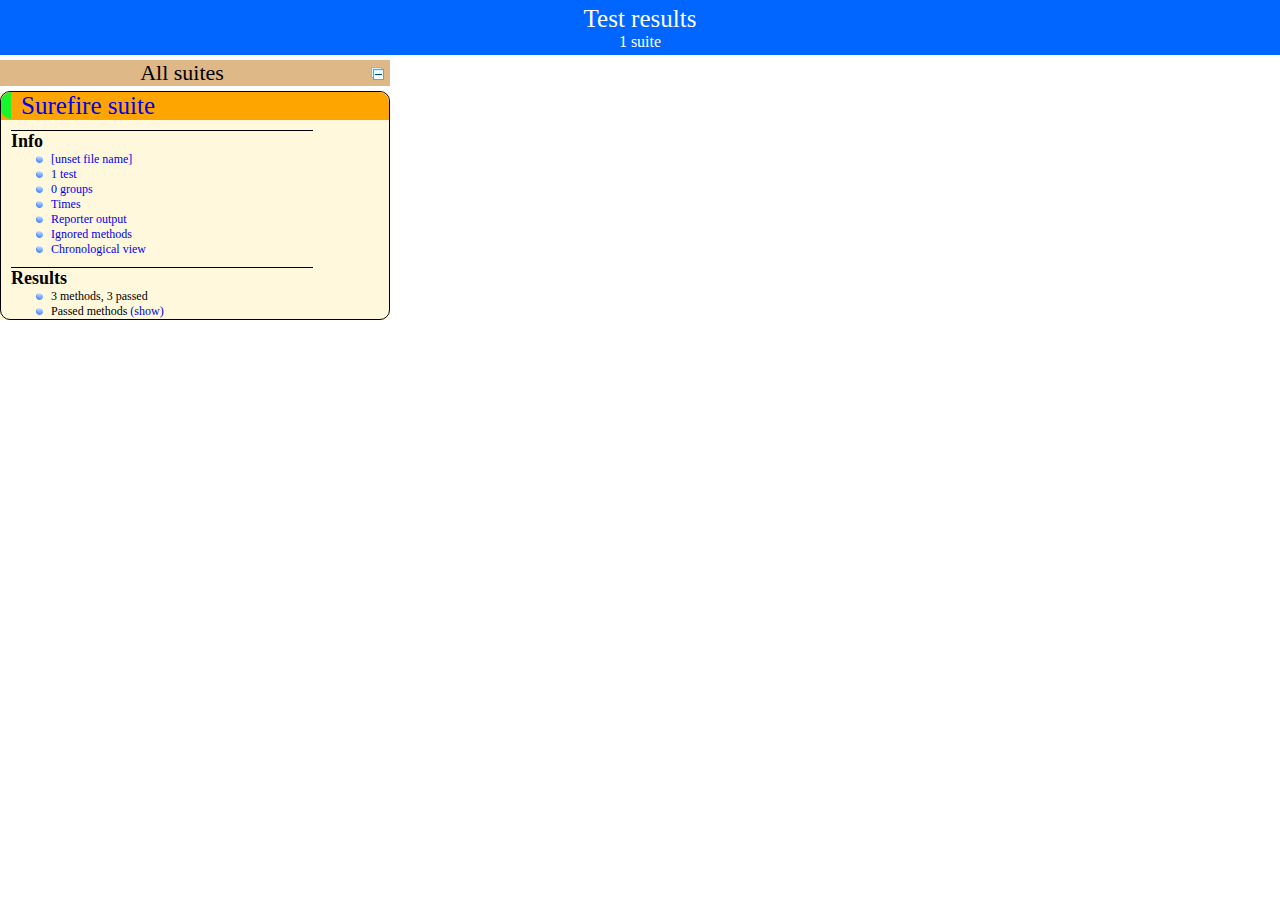
==== target/surefire-reports/index.html @ 0bd5ebe2 "Add initiale" ====
<!DOCTYPE html>

<html>
  <head>
  <meta charset='utf-8'>
  <title>TestNG reports</title>

    <link type="text/css" href="testng-reports.css" rel="stylesheet" />
    <script type="text/javascript" src="jquery-1.7.1.min.js"></script>
    <script type="text/javascript" src="testng-reports.js"></script>
    <script type="text/javascript" src="https://www.google.com/jsapi"></script>
    <script type='text/javascript'>
      google.load('visualization', '1', {packages:['table']});
      google.setOnLoadCallback(drawTable);
      var suiteTableInitFunctions = new Array();
      var suiteTableData = new Array();
    </script>
    <!--
      <script type="text/javascript" src="jquery-ui/js/jquery-ui-1.8.16.custom.min.js"></script>
     -->
  </head>

  <body>
    <div class="top-banner-root">
      <span class="top-banner-title-font">Test results</span>
      <br/>
      <span class="top-banner-font-1">1 suite</span>
    </div> <!-- top-banner-root -->
    <div class="navigator-root">
      <div class="navigator-suite-header">
        <span>All suites</span>
        <a href="#" title="Collapse/expand all the suites" class="collapse-all-link">
          <img src="collapseall.gif" class="collapse-all-icon">
          </img> <!-- collapse-all-icon -->
        </a> <!-- collapse-all-link -->
      </div> <!-- navigator-suite-header -->
      <div class="suite">
        <div class="rounded-window">
          <div class="suite-header light-rounded-window-top">
            <a href="#" panel-name="suite-Surefire_suite" class="navigator-link">
              <span class="suite-name border-passed">Surefire suite</span>
            </a> <!-- navigator-link -->
          </div> <!-- suite-header light-rounded-window-top -->
          <div class="navigator-suite-content">
            <div class="suite-section-title">
              <span>Info</span>
            </div> <!-- suite-section-title -->
            <div class="suite-section-content">
              <ul>
                <li>
                  <a href="#" panel-name="test-xml-Surefire_suite" class="navigator-link ">
                    <span>[unset file name]</span>
                  </a> <!-- navigator-link  -->
                </li>
                <li>
                  <a href="#" panel-name="testlist-Surefire_suite" class="navigator-link ">
                    <span class="test-stats">1 test</span>
                  </a> <!-- navigator-link  -->
                </li>
                <li>
                  <a href="#" panel-name="group-Surefire_suite" class="navigator-link ">
                    <span>0 groups</span>
                  </a> <!-- navigator-link  -->
                </li>
                <li>
                  <a href="#" panel-name="times-Surefire_suite" class="navigator-link ">
                    <span>Times</span>
                  </a> <!-- navigator-link  -->
                </li>
                <li>
                  <a href="#" panel-name="reporter-Surefire_suite" class="navigator-link ">
                    <span>Reporter output</span>
                  </a> <!-- navigator-link  -->
                </li>
                <li>
                  <a href="#" panel-name="ignored-methods-Surefire_suite" class="navigator-link ">
                    <span>Ignored methods</span>
                  </a> <!-- navigator-link  -->
                </li>
                <li>
                  <a href="#" panel-name="chronological-Surefire_suite" class="navigator-link ">
                    <span>Chronological view</span>
                  </a> <!-- navigator-link  -->
                </li>
              </ul>
            </div> <!-- suite-section-content -->
            <div class="result-section">
              <div class="suite-section-title">
                <span>Results</span>
              </div> <!-- suite-section-title -->
              <div class="suite-section-content">
                <ul>
                  <li>
                    <span class="method-stats">3 methods,   3 passed</span>
                  </li>
                  <li>
                    <span class="method-list-title passed">Passed methods</span>
                    <span class="show-or-hide-methods passed">
                      <a href="#" panel-name="suite-Surefire_suite" class="hide-methods passed suite-Surefire_suite"> (hide)</a> <!-- hide-methods passed suite-Surefire_suite -->
                      <a href="#" panel-name="suite-Surefire_suite" class="show-methods passed suite-Surefire_suite"> (show)</a> <!-- show-methods passed suite-Surefire_suite -->
                    </span>
                    <div class="method-list-content passed suite-Surefire_suite">
                      <span>
                        <img src="passed.png" width="3%"/>
                        <a href="#" panel-name="suite-Surefire_suite" title="com.example.TestSolver" class="method navigator-link" hash-for-method="buildTestSolver">buildTestSolver</a> <!-- method navigator-link -->
                      </span>
                      <br/>
                      <span>
                        <img src="passed.png" width="3%"/>
                        <a href="#" panel-name="suite-Surefire_suite" title="com.example.TestSolver" class="method navigator-link" hash-for-method="buildTestSolver1">buildTestSolver1</a> <!-- method navigator-link -->
                      </span>
                      <br/>
                      <span>
                        <img src="passed.png" width="3%"/>
                        <a href="#" panel-name="suite-Surefire_suite" title="com.example.AppTest" class="method navigator-link" hash-for-method="shouldAnswerWithTrue">shouldAnswerWithTrue</a> <!-- method navigator-link -->
                      </span>
                      <br/>
                    </div> <!-- method-list-content passed suite-Surefire_suite -->
                  </li>
                </ul>
              </div> <!-- suite-section-content -->
            </div> <!-- result-section -->
          </div> <!-- navigator-suite-content -->
        </div> <!-- rounded-window -->
      </div> <!-- suite -->
    </div> <!-- navigator-root -->
    <div class="wrapper">
      <div class="main-panel-root">
        <div panel-name="suite-Surefire_suite" class="panel Surefire_suite">
          <div class="suite-Surefire_suite-class-passed">
            <div class="main-panel-header rounded-window-top">
              <img src="passed.png"/>
              <span class="class-name">com.example.TestSolver</span>
            </div> <!-- main-panel-header rounded-window-top -->
            <div class="main-panel-content rounded-window-bottom">
              <div class="method">
                <div class="method-content">
                  <a name="buildTestSolver">
                  </a> <!-- buildTestSolver -->
                  <span class="method-name">buildTestSolver</span>
                </div> <!-- method-content -->
              </div> <!-- method -->
              <div class="method">
                <div class="method-content">
                  <a name="buildTestSolver1">
                  </a> <!-- buildTestSolver1 -->
                  <span class="method-name">buildTestSolver1</span>
                </div> <!-- method-content -->
              </div> <!-- method -->
            </div> <!-- main-panel-content rounded-window-bottom -->
          </div> <!-- suite-Surefire_suite-class-passed -->
          <div class="suite-Surefire_suite-class-passed">
            <div class="main-panel-header rounded-window-top">
              <img src="passed.png"/>
              <span class="class-name">com.example.AppTest</span>
            </div> <!-- main-panel-header rounded-window-top -->
            <div class="main-panel-content rounded-window-bottom">
              <div class="method">
                <div class="method-content">
                  <a name="shouldAnswerWithTrue">
                  </a> <!-- shouldAnswerWithTrue -->
                  <span class="method-name">shouldAnswerWithTrue</span>
                </div> <!-- method-content -->
              </div> <!-- method -->
            </div> <!-- main-panel-content rounded-window-bottom -->
          </div> <!-- suite-Surefire_suite-class-passed -->
        </div> <!-- panel Surefire_suite -->
        <div panel-name="test-xml-Surefire_suite" class="panel">
          <div class="main-panel-header rounded-window-top">
          </div> <!-- main-panel-header rounded-window-top -->
          <div class="main-panel-content rounded-window-bottom">
            <pre>
&lt;?xml version=&quot;1.0&quot; encoding=&quot;UTF-8&quot;?&gt;
&lt;!DOCTYPE suite SYSTEM &quot;https://testng.org/testng-1.0.dtd&quot;&gt;
&lt;suite thread-count=&quot;1&quot; junit=&quot;true&quot; name=&quot;Surefire suite&quot; verbose=&quot;0&quot;&gt;
  &lt;test junit=&quot;true&quot; thread-count=&quot;1&quot; name=&quot;Surefire test&quot; verbose=&quot;0&quot;&gt;
    &lt;classes&gt;
      &lt;class name=&quot;com.example.TestSolver&quot;/&gt;
      &lt;class name=&quot;com.example.AppTest&quot;/&gt;
      &lt;class name=&quot;com.example.stepTest&quot;/&gt;
    &lt;/classes&gt;
  &lt;/test&gt; &lt;!-- Surefire test --&gt;
&lt;/suite&gt; &lt;!-- Surefire suite --&gt;
            </pre>
          </div> <!-- main-panel-content rounded-window-bottom -->
        </div> <!-- panel -->
        <div panel-name="testlist-Surefire_suite" class="panel">
          <div class="main-panel-header rounded-window-top">
            <span class="header-content">Tests for Surefire suite</span>
          </div> <!-- main-panel-header rounded-window-top -->
          <div class="main-panel-content rounded-window-bottom">
            <ul>
              <li>
                <span class="test-name">Surefire test (3 classes)</span>
              </li>
            </ul>
          </div> <!-- main-panel-content rounded-window-bottom -->
        </div> <!-- panel -->
        <div panel-name="group-Surefire_suite" class="panel">
          <div class="main-panel-header rounded-window-top">
            <span class="header-content">Groups for Surefire suite</span>
          </div> <!-- main-panel-header rounded-window-top -->
          <div class="main-panel-content rounded-window-bottom">
          </div> <!-- main-panel-content rounded-window-bottom -->
        </div> <!-- panel -->
        <div panel-name="times-Surefire_suite" class="panel">
          <div class="main-panel-header rounded-window-top">
            <span class="header-content">Times for Surefire suite</span>
          </div> <!-- main-panel-header rounded-window-top -->
          <div class="main-panel-content rounded-window-bottom">
            <div class="times-div">
              <script type="text/javascript">
suiteTableInitFunctions.push('tableData_Surefire_suite');
function tableData_Surefire_suite() {
var data = new google.visualization.DataTable();
data.addColumn('number', 'Number');
data.addColumn('string', 'Method');
data.addColumn('string', 'Class');
data.addColumn('number', 'Time (ms)');
data.addRows(3);
data.setCell(0, 0, 0)
data.setCell(0, 1, 'buildTestSolver')
data.setCell(0, 2, 'com.example.TestSolver')
data.setCell(0, 3, 30934);
data.setCell(1, 0, 1)
data.setCell(1, 1, 'buildTestSolver1')
data.setCell(1, 2, 'com.example.TestSolver')
data.setCell(1, 3, 25728);
data.setCell(2, 0, 2)
data.setCell(2, 1, 'shouldAnswerWithTrue')
data.setCell(2, 2, 'com.example.AppTest')
data.setCell(2, 3, 1);
window.suiteTableData['Surefire_suite']= { tableData: data, tableDiv: 'times-div-Surefire_suite'}
return data;
}
              </script>
              <span class="suite-total-time">Total running time: 56 seconds</span>
              <div id="times-div-Surefire_suite">
              </div> <!-- times-div-Surefire_suite -->
            </div> <!-- times-div -->
          </div> <!-- main-panel-content rounded-window-bottom -->
        </div> <!-- panel -->
        <div panel-name="reporter-Surefire_suite" class="panel">
          <div class="main-panel-header rounded-window-top">
            <span class="header-content">Reporter output for Surefire suite</span>
          </div> <!-- main-panel-header rounded-window-top -->
          <div class="main-panel-content rounded-window-bottom">
          </div> <!-- main-panel-content rounded-window-bottom -->
        </div> <!-- panel -->
        <div panel-name="ignored-methods-Surefire_suite" class="panel">
          <div class="main-panel-header rounded-window-top">
            <span class="header-content">0 ignored methods</span>
          </div> <!-- main-panel-header rounded-window-top -->
          <div class="main-panel-content rounded-window-bottom">
          </div> <!-- main-panel-content rounded-window-bottom -->
        </div> <!-- panel -->
        <div panel-name="chronological-Surefire_suite" class="panel">
          <div class="main-panel-header rounded-window-top">
            <span class="header-content">Methods in chronological order</span>
          </div> <!-- main-panel-header rounded-window-top -->
          <div class="main-panel-content rounded-window-bottom">
            <div class="chronological-class">
              <div class="chronological-class-name">com.example.TestSolver</div> <!-- chronological-class-name -->
              <div class="test-method">
                <span class="method-name">buildTestSolver1</span>
                <span class="method-start">0 ms</span>
              </div> <!-- test-method -->
              <div class="test-method">
                <span class="method-name">buildTestSolver</span>
                <span class="method-start">1 ms</span>
              </div> <!-- test-method -->
            </div> <!-- chronological-class -->
            <div class="chronological-class">
              <div class="chronological-class-name">com.example.AppTest</div> <!-- chronological-class-name -->
              <div class="test-method">
                <span class="method-name">shouldAnswerWithTrue</span>
                <span class="method-start">30938 ms</span>
              </div> <!-- test-method -->
          </div> <!-- main-panel-content rounded-window-bottom -->
        </div> <!-- panel -->
      </div> <!-- main-panel-root -->
    </div> <!-- wrapper -->
  </body>
</html>
---- target/surefire-reports/testng-reports.css ----
body {
    margin: 0 0 5px 5px;
}

ul {
    margin: 0;
}

li {
    list-style-type: none;
}

a {
    text-decoration: none;
}

a:hover {
    text-decoration: underline;
}

.navigator-selected {
    background: #ffa500;
}

.wrapper {
    position: absolute;
    top: 60px;
    bottom: 0;
    left: 400px;
    right: 0;
    overflow: auto;
}

.navigator-root {
    position: absolute;
    top: 60px;
    bottom: 0;
    left: 0;
    width: 400px;
    overflow-y: auto;
}

.suite {
    margin: 0 10px 10px 0;
    background-color: #fff8dc;
}

.suite-name {
    padding-left: 10px;
    font-size: 25px;
    font-family: Times, sans-serif;
}

.main-panel-header {
    padding: 5px;
    background-color: #9FB4D9; /*afeeee*/;
    font-family: monospace;
    font-size: 18px;
}

.main-panel-content {
    padding: 5px;
    margin-bottom: 10px;
    background-color: #DEE8FC; /*d0ffff*/;
}

.rounded-window {
    border-radius: 10px;
    border-style: solid;
    border-width: 1px;
}

.rounded-window-top {
    border-top-right-radius: 10px 10px;
    border-top-left-radius: 10px 10px;
    border-style: solid;
    border-width: 1px;
    overflow: auto;
}

.light-rounded-window-top {
    border-top-right-radius: 10px 10px;
    border-top-left-radius: 10px 10px;
}

.rounded-window-bottom {
    border-style: solid;
    border-width: 0 1px 1px 1px;
    border-bottom-right-radius: 10px 10px;
    border-bottom-left-radius: 10px 10px;
    overflow: auto;
}

.method-name {
    font-size: 12px;
    font-family: monospace;
}

.method-content {
    border-style: solid;
    border-width: 0 0 1px 0;
    margin-bottom: 10px;
    padding-bottom: 5px;
    width: 80%;
}

.parameters {
    font-size: 14px;
    font-family: monospace;
}

.stack-trace {
    white-space: pre;
    font-family: monospace;
    font-size: 12px;
    font-weight: bold;
    margin-top: 0;
    margin-left: 20px;
}

.testng-xml {
    font-family: monospace;
}

.method-list-content {
    margin-left: 10px;
}

.navigator-suite-content {
    margin-left: 10px;
    font: 12px 'Lucida Grande';
}

.suite-section-title {
    margin-top: 10px;
    width: 80%;
    border-style: solid;
    border-width: 1px 0 0 0;
    font-family: Times, sans-serif;
    font-size: 18px;
    font-weight: bold;
}

.suite-section-content {
    list-style-image: url(bullet_point.png);
}

.top-banner-root {
    position: absolute;
    top: 0;
    height: 45px;
    left: 0;
    right: 0;
    padding: 5px;
    margin: 0 0 5px 0;
    background-color: #0066ff;
    font-family: Times, sans-serif;
    color: #fff;
    text-align: center;
}

.top-banner-title-font {
    font-size: 25px;
}

.test-name {
    font-family: 'Lucida Grande', sans-serif;
    font-size: 16px;
}

.suite-icon {
    padding: 5px;
    float: right;
    height: 20px;
}

.test-group {
    font: 20px 'Lucida Grande';
    margin: 5px 5px 10px 5px;
    border-width: 0 0 1px 0;
    border-style: solid;
    padding: 5px;
}

.test-group-name {
    font-weight: bold;
}

.method-in-group {
    font-size: 16px;
    margin-left: 80px;
}

table.google-visualization-table-table {
    width: 100%;
}

.reporter-method-name {
    font-size: 14px;
    font-family: monospace;
}

.reporter-method-output-div {
    padding: 5px;
    margin: 0 0 5px 20px;
    font-size: 12px;
    font-family: monospace;
    border-width: 0 0 0 1px;
    border-style: solid;
}

.ignored-class-div {
    font-size: 14px;
    font-family: monospace;
}

.ignored-methods-div {
    padding: 5px;
    margin: 0 0 5px 20px;
    font-size: 12px;
    font-family: monospace;
    border-width: 0 0 0 1px;
    border-style: solid;
}

.border-failed {
    border-top-left-radius: 10px 10px;
    border-bottom-left-radius: 10px 10px;
    border-style: solid;
    border-width: 0 0 0 10px;
    border-color: #f00;
}

.border-skipped {
    border-top-left-radius: 10px 10px;
    border-bottom-left-radius: 10px 10px;
    border-style: solid;
    border-width: 0 0 0 10px;
    border-color: #edc600;
}

.border-passed {
    border-top-left-radius: 10px 10px;
    border-bottom-left-radius: 10px 10px;
    border-style: solid;
    border-width: 0 0 0 10px;
    border-color: #19f52d;
}

.times-div {
    text-align: center;
    padding: 5px;
}

.suite-total-time {
    font: 16px 'Lucida Grande';
}

.configuration-suite {
    margin-left: 20px;
}

.configuration-test {
    margin-left: 40px;
}

.configuration-class {
    margin-left: 60px;
}

.configuration-method {
    margin-left: 80px;
}

.test-method {
    margin-left: 100px;
}

.chronological-class {
    background-color: skyblue;
    border-style: solid;
    border-width: 0 0 1px 1px;
}

.method-start {
    float: right;
}

.chronological-class-name {
    padding: 0 0 0 5px;
    color: #008;
}

.after, .before, .test-method {
    font-family: monospace;
    font-size: 14px;
}

.navigator-suite-header {
    font-size: 22px;
    margin: 0 10px 5px 0;
    background-color: #deb887;
    text-align: center;
}

.collapse-all-icon {
    padding: 5px;
    float: right;
}
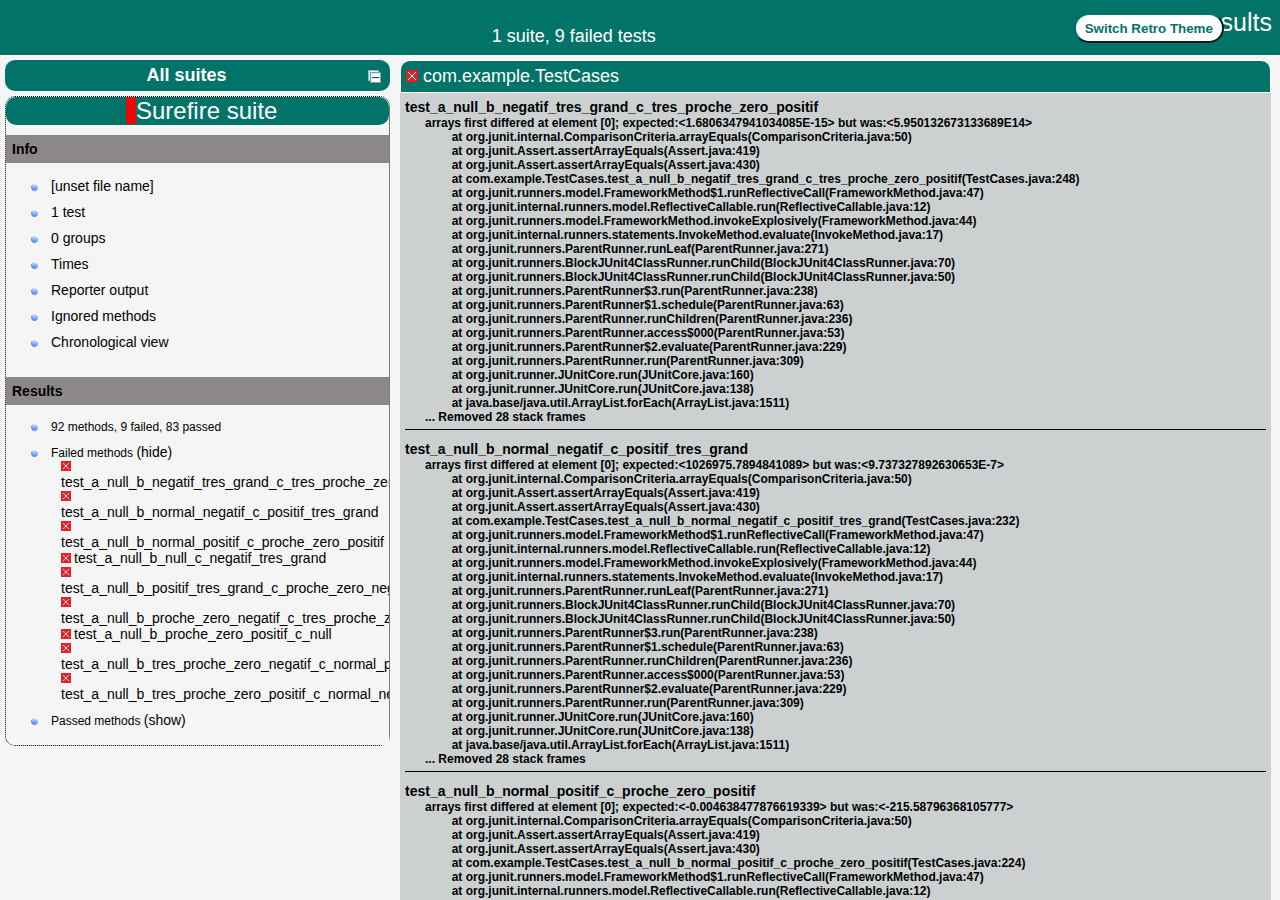
==== commit e4adc266: "tester78" ====
--- a/target/surefire-reports/index.html
+++ b/target/surefire-reports/index.html
@@ -5,8 +5,9 @@
   <meta charset='utf-8'>
   <title>TestNG reports</title>
 
-    <link type="text/css" href="testng-reports.css" rel="stylesheet" />
-    <script type="text/javascript" src="jquery-1.7.1.min.js"></script>
+    <link type="text/css" href="testng-reports1.css" rel="stylesheet" id="ultra" />
+    <link type="text/css" href="testng-reports.css" rel="stylesheet" id="retro" disabled="false"/>
+    <script type="text/javascript" src="jquery-3.6.0.min.js"></script>
     <script type="text/javascript" src="testng-reports.js"></script>
     <script type="text/javascript" src="https://www.google.com/jsapi"></script>
     <script type='text/javascript'>
@@ -20,11 +21,11 @@
      -->
   </head>
 
-  <body>
-    <div class="top-banner-root">
+  <body>    <div class="top-banner-root">
       <span class="top-banner-title-font">Test results</span>
+      <button id="button" class="button">Switch Retro Theme</button> <!-- button -->
       <br/>
-      <span class="top-banner-font-1">1 suite</span>
+      <span class="top-banner-font-1">1 suite, 9 failed tests</span>
     </div> <!-- top-banner-root -->
     <div class="navigator-root">
       <div class="navigator-suite-header">
@@ -38,7 +39,7 @@
         <div class="rounded-window">
           <div class="suite-header light-rounded-window-top">
             <a href="#" panel-name="suite-Surefire_suite" class="navigator-link">
-              <span class="suite-name border-passed">Surefire suite</span>
+              <span class="suite-name border-failed">Surefire suite</span>
             </a> <!-- navigator-link -->
           </div> <!-- suite-header light-rounded-window-top -->
           <div class="navigator-suite-content">
@@ -91,7 +92,61 @@
               <div class="suite-section-content">
                 <ul>
                   <li>
-                    <span class="method-stats">3 methods,   3 passed</span>
+                    <span class="method-stats">92 methods, 9 failed,   83 passed</span>
+                  </li>
+                  <li>
+                    <span class="method-list-title failed">Failed methods</span>
+                    <span class="show-or-hide-methods failed">
+                      <a href="#" panel-name="suite-Surefire_suite" class="hide-methods failed suite-Surefire_suite"> (hide)</a> <!-- hide-methods failed suite-Surefire_suite -->
+                      <a href="#" panel-name="suite-Surefire_suite" class="show-methods failed suite-Surefire_suite"> (show)</a> <!-- show-methods failed suite-Surefire_suite -->
+                    </span>
+                    <div class="method-list-content failed suite-Surefire_suite">
+                      <span>
+                        <img src="failed.png" width="3%"/>
+                        <a href="#" panel-name="suite-Surefire_suite" title="com.example.TestCases" class="method navigator-link" hash-for-method="test_a_null_b_negatif_tres_grand_c_tres_proche_zero_positif">test_a_null_b_negatif_tres_grand_c_tres_proche_zero_positif</a> <!-- method navigator-link -->
+                      </span>
+                      <br/>
+                      <span>
+                        <img src="failed.png" width="3%"/>
+                        <a href="#" panel-name="suite-Surefire_suite" title="com.example.TestCases" class="method navigator-link" hash-for-method="test_a_null_b_normal_negatif_c_positif_tres_grand">test_a_null_b_normal_negatif_c_positif_tres_grand</a> <!-- method navigator-link -->
+                      </span>
+                      <br/>
+                      <span>
+                        <img src="failed.png" width="3%"/>
+                        <a href="#" panel-name="suite-Surefire_suite" title="com.example.TestCases" class="method navigator-link" hash-for-method="test_a_null_b_normal_positif_c_proche_zero_positif">test_a_null_b_normal_positif_c_proche_zero_positif</a> <!-- method navigator-link -->
+                      </span>
+                      <br/>
+                      <span>
+                        <img src="failed.png" width="3%"/>
+                        <a href="#" panel-name="suite-Surefire_suite" title="com.example.TestCases" class="method navigator-link" hash-for-method="test_a_null_b_null_c_negatif_tres_grand">test_a_null_b_null_c_negatif_tres_grand</a> <!-- method navigator-link -->
+                      </span>
+                      <br/>
+                      <span>
+                        <img src="failed.png" width="3%"/>
+                        <a href="#" panel-name="suite-Surefire_suite" title="com.example.TestCases" class="method navigator-link" hash-for-method="test_a_null_b_positif_tres_grand_c_proche_zero_negatif">test_a_null_b_positif_tres_grand_c_proche_zero_negatif</a> <!-- method navigator-link -->
+                      </span>
+                      <br/>
+                      <span>
+                        <img src="failed.png" width="3%"/>
+                        <a href="#" panel-name="suite-Surefire_suite" title="com.example.TestCases" class="method navigator-link" hash-for-method="test_a_null_b_proche_zero_negatif_c_tres_proche_zero_negatif">test_a_null_b_proche_zero_negatif_c_tres_proche_zero_negatif</a> <!-- method navigator-link -->
+                      </span>
+                      <br/>
+                      <span>
+                        <img src="failed.png" width="3%"/>
+                        <a href="#" panel-name="suite-Surefire_suite" title="com.example.TestCases" class="method navigator-link" hash-for-method="test_a_null_b_proche_zero_positif_c_null">test_a_null_b_proche_zero_positif_c_null</a> <!-- method navigator-link -->
+                      </span>
+                      <br/>
+                      <span>
+                        <img src="failed.png" width="3%"/>
+                        <a href="#" panel-name="suite-Surefire_suite" title="com.example.TestCases" class="method navigator-link" hash-for-method="test_a_null_b_tres_proche_zero_negatif_c_normal_positif">test_a_null_b_tres_proche_zero_negatif_c_normal_positif</a> <!-- method navigator-link -->
+                      </span>
+                      <br/>
+                      <span>
+                        <img src="failed.png" width="3%"/>
+                        <a href="#" panel-name="suite-Surefire_suite" title="com.example.TestCases" class="method navigator-link" hash-for-method="test_a_null_b_tres_proche_zero_positif_c_normal_negatif">test_a_null_b_tres_proche_zero_positif_c_normal_negatif</a> <!-- method navigator-link -->
+                      </span>
+                      <br/>
+                    </div> <!-- method-list-content failed suite-Surefire_suite -->
                   </li>
                   <li>
                     <span class="method-list-title passed">Passed methods</span>
@@ -113,6 +168,406 @@
                       <span>
                         <img src="passed.png" width="3%"/>
                         <a href="#" panel-name="suite-Surefire_suite" title="com.example.AppTest" class="method navigator-link" hash-for-method="shouldAnswerWithTrue">shouldAnswerWithTrue</a> <!-- method navigator-link -->
+                      </span>
+                      <br/>
+                      <span>
+                        <img src="passed.png" width="3%"/>
+                        <a href="#" panel-name="suite-Surefire_suite" title="com.example.TestCases" class="method navigator-link" hash-for-method="test_a_negatif_tres_grand_b_negatif_tres_grand_c_normal_negatif">test_a_negatif_tres_grand_b_negatif_tres_grand_c_normal_negatif</a> <!-- method navigator-link -->
+                      </span>
+                      <br/>
+                      <span>
+                        <img src="passed.png" width="3%"/>
+                        <a href="#" panel-name="suite-Surefire_suite" title="com.example.TestCases" class="method navigator-link" hash-for-method="test_a_negatif_tres_grand_b_negatif_tres_grand_c_normal_positif">test_a_negatif_tres_grand_b_negatif_tres_grand_c_normal_positif</a> <!-- method navigator-link -->
+                      </span>
+                      <br/>
+                      <span>
+                        <img src="passed.png" width="3%"/>
+                        <a href="#" panel-name="suite-Surefire_suite" title="com.example.TestCases" class="method navigator-link" hash-for-method="test_a_negatif_tres_grand_b_normal_negatif_c_proche_zero_positif">test_a_negatif_tres_grand_b_normal_negatif_c_proche_zero_positif</a> <!-- method navigator-link -->
+                      </span>
+                      <br/>
+                      <span>
+                        <img src="passed.png" width="3%"/>
+                        <a href="#" panel-name="suite-Surefire_suite" title="com.example.TestCases" class="method navigator-link" hash-for-method="test_a_negatif_tres_grand_b_normal_positif_c_tres_proche_zero_positif">test_a_negatif_tres_grand_b_normal_positif_c_tres_proche_zero_positif</a> <!-- method navigator-link -->
+                      </span>
+                      <br/>
+                      <span>
+                        <img src="passed.png" width="3%"/>
+                        <a href="#" panel-name="suite-Surefire_suite" title="com.example.TestCases" class="method navigator-link" hash-for-method="test_a_negatif_tres_grand_b_null_c_tres_proche_zero_negatif">test_a_negatif_tres_grand_b_null_c_tres_proche_zero_negatif</a> <!-- method navigator-link -->
+                      </span>
+                      <br/>
+                      <span>
+                        <img src="passed.png" width="3%"/>
+                        <a href="#" panel-name="suite-Surefire_suite" title="com.example.TestCases" class="method navigator-link" hash-for-method="test_a_negatif_tres_grand_b_positif_tres_grand_c_negatif_tres_grand">test_a_negatif_tres_grand_b_positif_tres_grand_c_negatif_tres_grand</a> <!-- method navigator-link -->
+                      </span>
+                      <br/>
+                      <span>
+                        <img src="passed.png" width="3%"/>
+                        <a href="#" panel-name="suite-Surefire_suite" title="com.example.TestCases" class="method navigator-link" hash-for-method="test_a_negatif_tres_grand_b_proche_zero_negatif_c_tres_proche_zero_positif">test_a_negatif_tres_grand_b_proche_zero_negatif_c_tres_proche_zero_positif</a> <!-- method navigator-link -->
+                      </span>
+                      <br/>
+                      <span>
+                        <img src="passed.png" width="3%"/>
+                        <a href="#" panel-name="suite-Surefire_suite" title="com.example.TestCases" class="method navigator-link" hash-for-method="test_a_negatif_tres_grand_b_proche_zero_positif_c_positif_tres_grand">test_a_negatif_tres_grand_b_proche_zero_positif_c_positif_tres_grand</a> <!-- method navigator-link -->
+                      </span>
+                      <br/>
+                      <span>
+                        <img src="passed.png" width="3%"/>
+                        <a href="#" panel-name="suite-Surefire_suite" title="com.example.TestCases" class="method navigator-link" hash-for-method="test_a_negatif_tres_grand_b_tres_proche_zero_negatif_c_proche_zero_negatif">test_a_negatif_tres_grand_b_tres_proche_zero_negatif_c_proche_zero_negatif</a> <!-- method navigator-link -->
+                      </span>
+                      <br/>
+                      <span>
+                        <img src="passed.png" width="3%"/>
+                        <a href="#" panel-name="suite-Surefire_suite" title="com.example.TestCases" class="method navigator-link" hash-for-method="test_a_negatif_tres_grand_b_tres_proche_zero_positif_c_null">test_a_negatif_tres_grand_b_tres_proche_zero_positif_c_null</a> <!-- method navigator-link -->
+                      </span>
+                      <br/>
+                      <span>
+                        <img src="passed.png" width="3%"/>
+                        <a href="#" panel-name="suite-Surefire_suite" title="com.example.TestCases" class="method navigator-link" hash-for-method="test_a_normal_negatif_b_negatif_tres_grand_c_tres_proche_zero_positif">test_a_normal_negatif_b_negatif_tres_grand_c_tres_proche_zero_positif</a> <!-- method navigator-link -->
+                      </span>
+                      <br/>
+                      <span>
+                        <img src="passed.png" width="3%"/>
+                        <a href="#" panel-name="suite-Surefire_suite" title="com.example.TestCases" class="method navigator-link" hash-for-method="test_a_normal_negatif_b_normal_negatif_c_tres_proche_zero_negatif">test_a_normal_negatif_b_normal_negatif_c_tres_proche_zero_negatif</a> <!-- method navigator-link -->
+                      </span>
+                      <br/>
+                      <span>
+                        <img src="passed.png" width="3%"/>
+                        <a href="#" panel-name="suite-Surefire_suite" title="com.example.TestCases" class="method navigator-link" hash-for-method="test_a_normal_negatif_b_normal_positif_c_null">test_a_normal_negatif_b_normal_positif_c_null</a> <!-- method navigator-link -->
+                      </span>
+                      <br/>
+                      <span>
+                        <img src="passed.png" width="3%"/>
+                        <a href="#" panel-name="suite-Surefire_suite" title="com.example.TestCases" class="method navigator-link" hash-for-method="test_a_normal_negatif_b_null_c_normal_negatif">test_a_normal_negatif_b_null_c_normal_negatif</a> <!-- method navigator-link -->
+                      </span>
+                      <br/>
+                      <span>
+                        <img src="passed.png" width="3%"/>
+                        <a href="#" panel-name="suite-Surefire_suite" title="com.example.TestCases" class="method navigator-link" hash-for-method="test_a_normal_negatif_b_positif_tres_grand_c_positif_tres_grand">test_a_normal_negatif_b_positif_tres_grand_c_positif_tres_grand</a> <!-- method navigator-link -->
+                      </span>
+                      <br/>
+                      <span>
+                        <img src="passed.png" width="3%"/>
+                        <a href="#" panel-name="suite-Surefire_suite" title="com.example.TestCases" class="method navigator-link" hash-for-method="test_a_normal_negatif_b_proche_zero_negatif_c_negatif_tres_grand">test_a_normal_negatif_b_proche_zero_negatif_c_negatif_tres_grand</a> <!-- method navigator-link -->
+                      </span>
+                      <br/>
+                      <span>
+                        <img src="passed.png" width="3%"/>
+                        <a href="#" panel-name="suite-Surefire_suite" title="com.example.TestCases" class="method navigator-link" hash-for-method="test_a_normal_negatif_b_proche_zero_positif_c_normal_positif">test_a_normal_negatif_b_proche_zero_positif_c_normal_positif</a> <!-- method navigator-link -->
+                      </span>
+                      <br/>
+                      <span>
+                        <img src="passed.png" width="3%"/>
+                        <a href="#" panel-name="suite-Surefire_suite" title="com.example.TestCases" class="method navigator-link" hash-for-method="test_a_normal_negatif_b_tres_proche_zero_negatif_c_proche_zero_positif">test_a_normal_negatif_b_tres_proche_zero_negatif_c_proche_zero_positif</a> <!-- method navigator-link -->
+                      </span>
+                      <br/>
+                      <span>
+                        <img src="passed.png" width="3%"/>
+                        <a href="#" panel-name="suite-Surefire_suite" title="com.example.TestCases" class="method navigator-link" hash-for-method="test_a_normal_negatif_b_tres_proche_zero_positif_c_proche_zero_negatif">test_a_normal_negatif_b_tres_proche_zero_positif_c_proche_zero_negatif</a> <!-- method navigator-link -->
+                      </span>
+                      <br/>
+                      <span>
+                        <img src="passed.png" width="3%"/>
+                        <a href="#" panel-name="suite-Surefire_suite" title="com.example.TestCases" class="method navigator-link" hash-for-method="test_a_normal_positif_b_negatif_tres_grand_c_positif_tres_grand">test_a_normal_positif_b_negatif_tres_grand_c_positif_tres_grand</a> <!-- method navigator-link -->
+                      </span>
+                      <br/>
+                      <span>
+                        <img src="passed.png" width="3%"/>
+                        <a href="#" panel-name="suite-Surefire_suite" title="com.example.TestCases" class="method navigator-link" hash-for-method="test_a_normal_positif_b_normal_negatif_c_null">test_a_normal_positif_b_normal_negatif_c_null</a> <!-- method navigator-link -->
+                      </span>
+                      <br/>
+                      <span>
+                        <img src="passed.png" width="3%"/>
+                        <a href="#" panel-name="suite-Surefire_suite" title="com.example.TestCases" class="method navigator-link" hash-for-method="test_a_normal_positif_b_normal_positif_c_normal_negatif">test_a_normal_positif_b_normal_positif_c_normal_negatif</a> <!-- method navigator-link -->
+                      </span>
+                      <br/>
+                      <span>
+                        <img src="passed.png" width="3%"/>
+                        <a href="#" panel-name="suite-Surefire_suite" title="com.example.TestCases" class="method navigator-link" hash-for-method="test_a_normal_positif_b_null_c_normal_positif">test_a_normal_positif_b_null_c_normal_positif</a> <!-- method navigator-link -->
+                      </span>
+                      <br/>
+                      <span>
+                        <img src="passed.png" width="3%"/>
+                        <a href="#" panel-name="suite-Surefire_suite" title="com.example.TestCases" class="method navigator-link" hash-for-method="test_a_normal_positif_b_positif_tres_grand_c_normal_positif">test_a_normal_positif_b_positif_tres_grand_c_normal_positif</a> <!-- method navigator-link -->
+                      </span>
+                      <br/>
+                      <span>
+                        <img src="passed.png" width="3%"/>
+                        <a href="#" panel-name="suite-Surefire_suite" title="com.example.TestCases" class="method navigator-link" hash-for-method="test_a_normal_positif_b_proche_zero_negatif_c_proche_zero_negatif">test_a_normal_positif_b_proche_zero_negatif_c_proche_zero_negatif</a> <!-- method navigator-link -->
+                      </span>
+                      <br/>
+                      <span>
+                        <img src="passed.png" width="3%"/>
+                        <a href="#" panel-name="suite-Surefire_suite" title="com.example.TestCases" class="method navigator-link" hash-for-method="test_a_normal_positif_b_proche_zero_positif_c_tres_proche_zero_positif">test_a_normal_positif_b_proche_zero_positif_c_tres_proche_zero_positif</a> <!-- method navigator-link -->
+                      </span>
+                      <br/>
+                      <span>
+                        <img src="passed.png" width="3%"/>
+                        <a href="#" panel-name="suite-Surefire_suite" title="com.example.TestCases" class="method navigator-link" hash-for-method="test_a_normal_positif_b_tres_proche_zero_negatif_c_tres_proche_zero_negatif">test_a_normal_positif_b_tres_proche_zero_negatif_c_tres_proche_zero_negatif</a> <!-- method navigator-link -->
+                      </span>
+                      <br/>
+                      <span>
+                        <img src="passed.png" width="3%"/>
+                        <a href="#" panel-name="suite-Surefire_suite" title="com.example.TestCases" class="method navigator-link" hash-for-method="test_a_normal_positif_b_tres_proche_zero_positif_c_negatif_tres_grand">test_a_normal_positif_b_tres_proche_zero_positif_c_negatif_tres_grand</a> <!-- method navigator-link -->
+                      </span>
+                      <br/>
+                      <span>
+                        <img src="passed.png" width="3%"/>
+                        <a href="#" panel-name="suite-Surefire_suite" title="com.example.TestCases" class="method navigator-link" hash-for-method="test_a_normal_positif_b_tres_proche_zero_positif_c_proche_zero_positif">test_a_normal_positif_b_tres_proche_zero_positif_c_proche_zero_positif</a> <!-- method navigator-link -->
+                      </span>
+                      <br/>
+                      <span>
+                        <img src="passed.png" width="3%"/>
+                        <a href="#" panel-name="suite-Surefire_suite" title="com.example.TestCases" class="method navigator-link" hash-for-method="test_a_positif_tres_grand_b_negatif_tres_grand_c_proche_zero_positif">test_a_positif_tres_grand_b_negatif_tres_grand_c_proche_zero_positif</a> <!-- method navigator-link -->
+                      </span>
+                      <br/>
+                      <span>
+                        <img src="passed.png" width="3%"/>
+                        <a href="#" panel-name="suite-Surefire_suite" title="com.example.TestCases" class="method navigator-link" hash-for-method="test_a_positif_tres_grand_b_normal_negatif_c_normal_positif">test_a_positif_tres_grand_b_normal_negatif_c_normal_positif</a> <!-- method navigator-link -->
+                      </span>
+                      <br/>
+                      <span>
+                        <img src="passed.png" width="3%"/>
+                        <a href="#" panel-name="suite-Surefire_suite" title="com.example.TestCases" class="method navigator-link" hash-for-method="test_a_positif_tres_grand_b_normal_positif_c_negatif_tres_grand">test_a_positif_tres_grand_b_normal_positif_c_negatif_tres_grand</a> <!-- method navigator-link -->
+                      </span>
+                      <br/>
+                      <span>
+                        <img src="passed.png" width="3%"/>
+                        <a href="#" panel-name="suite-Surefire_suite" title="com.example.TestCases" class="method navigator-link" hash-for-method="test_a_positif_tres_grand_b_null_c_positif_tres_grand">test_a_positif_tres_grand_b_null_c_positif_tres_grand</a> <!-- method navigator-link -->
+                      </span>
+                      <br/>
+                      <span>
+                        <img src="passed.png" width="3%"/>
+                        <a href="#" panel-name="suite-Surefire_suite" title="com.example.TestCases" class="method navigator-link" hash-for-method="test_a_positif_tres_grand_b_positif_tres_grand_c_normal_negatif">test_a_positif_tres_grand_b_positif_tres_grand_c_normal_negatif</a> <!-- method navigator-link -->
+                      </span>
+                      <br/>
+                      <span>
+                        <img src="passed.png" width="3%"/>
+                        <a href="#" panel-name="suite-Surefire_suite" title="com.example.TestCases" class="method navigator-link" hash-for-method="test_a_positif_tres_grand_b_positif_tres_grand_c_tres_proche_zero_positif">test_a_positif_tres_grand_b_positif_tres_grand_c_tres_proche_zero_positif</a> <!-- method navigator-link -->
+                      </span>
+                      <br/>
+                      <span>
+                        <img src="passed.png" width="3%"/>
+                        <a href="#" panel-name="suite-Surefire_suite" title="com.example.TestCases" class="method navigator-link" hash-for-method="test_a_positif_tres_grand_b_proche_zero_negatif_c_tres_proche_zero_negatif">test_a_positif_tres_grand_b_proche_zero_negatif_c_tres_proche_zero_negatif</a> <!-- method navigator-link -->
+                      </span>
+                      <br/>
+                      <span>
+                        <img src="passed.png" width="3%"/>
+                        <a href="#" panel-name="suite-Surefire_suite" title="com.example.TestCases" class="method navigator-link" hash-for-method="test_a_positif_tres_grand_b_proche_zero_positif_c_proche_zero_positif">test_a_positif_tres_grand_b_proche_zero_positif_c_proche_zero_positif</a> <!-- method navigator-link -->
+                      </span>
+                      <br/>
+                      <span>
+                        <img src="passed.png" width="3%"/>
+                        <a href="#" panel-name="suite-Surefire_suite" title="com.example.TestCases" class="method navigator-link" hash-for-method="test_a_positif_tres_grand_b_tres_proche_zero_negatif_c_null">test_a_positif_tres_grand_b_tres_proche_zero_negatif_c_null</a> <!-- method navigator-link -->
+                      </span>
+                      <br/>
+                      <span>
+                        <img src="passed.png" width="3%"/>
+                        <a href="#" panel-name="suite-Surefire_suite" title="com.example.TestCases" class="method navigator-link" hash-for-method="test_a_positif_tres_grand_b_tres_proche_zero_negatif_c_proche_zero_negatif">test_a_positif_tres_grand_b_tres_proche_zero_negatif_c_proche_zero_negatif</a> <!-- method navigator-link -->
+                      </span>
+                      <br/>
+                      <span>
+                        <img src="passed.png" width="3%"/>
+                        <a href="#" panel-name="suite-Surefire_suite" title="com.example.TestCases" class="method navigator-link" hash-for-method="test_a_positif_tres_grand_b_tres_proche_zero_positif_c_negatif_tres_grand">test_a_positif_tres_grand_b_tres_proche_zero_positif_c_negatif_tres_grand</a> <!-- method navigator-link -->
+                      </span>
+                      <br/>
+                      <span>
+                        <img src="passed.png" width="3%"/>
+                        <a href="#" panel-name="suite-Surefire_suite" title="com.example.TestCases" class="method navigator-link" hash-for-method="test_a_proche_zero_negatif_b_negatif_tres_grand_c_null">test_a_proche_zero_negatif_b_negatif_tres_grand_c_null</a> <!-- method navigator-link -->
+                      </span>
+                      <br/>
+                      <span>
+                        <img src="passed.png" width="3%"/>
+                        <a href="#" panel-name="suite-Surefire_suite" title="com.example.TestCases" class="method navigator-link" hash-for-method="test_a_proche_zero_negatif_b_normal_negatif_c_negatif_tres_grand">test_a_proche_zero_negatif_b_normal_negatif_c_negatif_tres_grand</a> <!-- method navigator-link -->
+                      </span>
+                      <br/>
+                      <span>
+                        <img src="passed.png" width="3%"/>
+                        <a href="#" panel-name="suite-Surefire_suite" title="com.example.TestCases" class="method navigator-link" hash-for-method="test_a_proche_zero_negatif_b_normal_positif_c_normal_positif">test_a_proche_zero_negatif_b_normal_positif_c_normal_positif</a> <!-- method navigator-link -->
+                      </span>
+                      <br/>
+                      <span>
+                        <img src="passed.png" width="3%"/>
+                        <a href="#" panel-name="suite-Surefire_suite" title="com.example.TestCases" class="method navigator-link" hash-for-method="test_a_proche_zero_negatif_b_null_c_proche_zero_positif">test_a_proche_zero_negatif_b_null_c_proche_zero_positif</a> <!-- method navigator-link -->
+                      </span>
+                      <br/>
+                      <span>
+                        <img src="passed.png" width="3%"/>
+                        <a href="#" panel-name="suite-Surefire_suite" title="com.example.TestCases" class="method navigator-link" hash-for-method="test_a_proche_zero_negatif_b_positif_tres_grand_c_tres_proche_zero_negatif">test_a_proche_zero_negatif_b_positif_tres_grand_c_tres_proche_zero_negatif</a> <!-- method navigator-link -->
+                      </span>
+                      <br/>
+                      <span>
+                        <img src="passed.png" width="3%"/>
+                        <a href="#" panel-name="suite-Surefire_suite" title="com.example.TestCases" class="method navigator-link" hash-for-method="test_a_proche_zero_negatif_b_proche_zero_negatif_c_normal_positif">test_a_proche_zero_negatif_b_proche_zero_negatif_c_normal_positif</a> <!-- method navigator-link -->
+                      </span>
+                      <br/>
+                      <span>
+                        <img src="passed.png" width="3%"/>
+                        <a href="#" panel-name="suite-Surefire_suite" title="com.example.TestCases" class="method navigator-link" hash-for-method="test_a_proche_zero_negatif_b_proche_zero_positif_c_proche_zero_negatif">test_a_proche_zero_negatif_b_proche_zero_positif_c_proche_zero_negatif</a> <!-- method navigator-link -->
+                      </span>
+                      <br/>
+                      <span>
+                        <img src="passed.png" width="3%"/>
+                        <a href="#" panel-name="suite-Surefire_suite" title="com.example.TestCases" class="method navigator-link" hash-for-method="test_a_proche_zero_negatif_b_tres_proche_zero_negatif_c_normal_negatif">test_a_proche_zero_negatif_b_tres_proche_zero_negatif_c_normal_negatif</a> <!-- method navigator-link -->
+                      </span>
+                      <br/>
+                      <span>
+                        <img src="passed.png" width="3%"/>
+                        <a href="#" panel-name="suite-Surefire_suite" title="com.example.TestCases" class="method navigator-link" hash-for-method="test_a_proche_zero_negatif_b_tres_proche_zero_negatif_c_tres_proche_zero_positif">test_a_proche_zero_negatif_b_tres_proche_zero_negatif_c_tres_proche_zero_positif</a> <!-- method navigator-link -->
+                      </span>
+                      <br/>
+                      <span>
+                        <img src="passed.png" width="3%"/>
+                        <a href="#" panel-name="suite-Surefire_suite" title="com.example.TestCases" class="method navigator-link" hash-for-method="test_a_proche_zero_negatif_b_tres_proche_zero_positif_c_positif_tres_grand">test_a_proche_zero_negatif_b_tres_proche_zero_positif_c_positif_tres_grand</a> <!-- method navigator-link -->
+                      </span>
+                      <br/>
+                      <span>
+                        <img src="passed.png" width="3%"/>
+                        <a href="#" panel-name="suite-Surefire_suite" title="com.example.TestCases" class="method navigator-link" hash-for-method="test_a_proche_zero_positif_b_negatif_tres_grand_c_negatif_tres_grand">test_a_proche_zero_positif_b_negatif_tres_grand_c_negatif_tres_grand</a> <!-- method navigator-link -->
+                      </span>
+                      <br/>
+                      <span>
+                        <img src="passed.png" width="3%"/>
+                        <a href="#" panel-name="suite-Surefire_suite" title="com.example.TestCases" class="method navigator-link" hash-for-method="test_a_proche_zero_positif_b_normal_negatif_c_proche_zero_positif">test_a_proche_zero_positif_b_normal_negatif_c_proche_zero_positif</a> <!-- method navigator-link -->
+                      </span>
+                      <br/>
+                      <span>
+                        <img src="passed.png" width="3%"/>
+                        <a href="#" panel-name="suite-Surefire_suite" title="com.example.TestCases" class="method navigator-link" hash-for-method="test_a_proche_zero_positif_b_normal_positif_c_proche_zero_negatif">test_a_proche_zero_positif_b_normal_positif_c_proche_zero_negatif</a> <!-- method navigator-link -->
+                      </span>
+                      <br/>
+                      <span>
+                        <img src="passed.png" width="3%"/>
+                        <a href="#" panel-name="suite-Surefire_suite" title="com.example.TestCases" class="method navigator-link" hash-for-method="test_a_proche_zero_positif_b_null_c_tres_proche_zero_positif">test_a_proche_zero_positif_b_null_c_tres_proche_zero_positif</a> <!-- method navigator-link -->
+                      </span>
+                      <br/>
+                      <span>
+                        <img src="passed.png" width="3%"/>
+                        <a href="#" panel-name="suite-Surefire_suite" title="com.example.TestCases" class="method navigator-link" hash-for-method="test_a_proche_zero_positif_b_positif_tres_grand_c_normal_positif">test_a_proche_zero_positif_b_positif_tres_grand_c_normal_positif</a> <!-- method navigator-link -->
+                      </span>
+                      <br/>
+                      <span>
+                        <img src="passed.png" width="3%"/>
+                        <a href="#" panel-name="suite-Surefire_suite" title="com.example.TestCases" class="method navigator-link" hash-for-method="test_a_proche_zero_positif_b_proche_zero_negatif_c_null">test_a_proche_zero_positif_b_proche_zero_negatif_c_null</a> <!-- method navigator-link -->
+                      </span>
+                      <br/>
+                      <span>
+                        <img src="passed.png" width="3%"/>
+                        <a href="#" panel-name="suite-Surefire_suite" title="com.example.TestCases" class="method navigator-link" hash-for-method="test_a_proche_zero_positif_b_proche_zero_negatif_c_positif_tres_grand">test_a_proche_zero_positif_b_proche_zero_negatif_c_positif_tres_grand</a> <!-- method navigator-link -->
+                      </span>
+                      <br/>
+                      <span>
+                        <img src="passed.png" width="3%"/>
+                        <a href="#" panel-name="suite-Surefire_suite" title="com.example.TestCases" class="method navigator-link" hash-for-method="test_a_proche_zero_positif_b_proche_zero_positif_c_normal_negatif">test_a_proche_zero_positif_b_proche_zero_positif_c_normal_negatif</a> <!-- method navigator-link -->
+                      </span>
+                      <br/>
+                      <span>
+                        <img src="passed.png" width="3%"/>
+                        <a href="#" panel-name="suite-Surefire_suite" title="com.example.TestCases" class="method navigator-link" hash-for-method="test_a_proche_zero_positif_b_tres_proche_zero_negatif_c_proche_zero_negatif">test_a_proche_zero_positif_b_tres_proche_zero_negatif_c_proche_zero_negatif</a> <!-- method navigator-link -->
+                      </span>
+                      <br/>
+                      <span>
+                        <img src="passed.png" width="3%"/>
+                        <a href="#" panel-name="suite-Surefire_suite" title="com.example.TestCases" class="method navigator-link" hash-for-method="test_a_proche_zero_positif_b_tres_proche_zero_positif_c_tres_proche_zero_negatif">test_a_proche_zero_positif_b_tres_proche_zero_positif_c_tres_proche_zero_negatif</a> <!-- method navigator-link -->
+                      </span>
+                      <br/>
+                      <span>
+                        <img src="passed.png" width="3%"/>
+                        <a href="#" panel-name="suite-Surefire_suite" title="com.example.TestCases" class="method navigator-link" hash-for-method="test_a_tres_proche_zero_negatif_b_negatif_tres_grand_c_tres_proche_zero_negatif">test_a_tres_proche_zero_negatif_b_negatif_tres_grand_c_tres_proche_zero_negatif</a> <!-- method navigator-link -->
+                      </span>
+                      <br/>
+                      <span>
+                        <img src="passed.png" width="3%"/>
+                        <a href="#" panel-name="suite-Surefire_suite" title="com.example.TestCases" class="method navigator-link" hash-for-method="test_a_tres_proche_zero_negatif_b_normal_negatif_c_normal_negatif">test_a_tres_proche_zero_negatif_b_normal_negatif_c_normal_negatif</a> <!-- method navigator-link -->
+                      </span>
+                      <br/>
+                      <span>
+                        <img src="passed.png" width="3%"/>
+                        <a href="#" panel-name="suite-Surefire_suite" title="com.example.TestCases" class="method navigator-link" hash-for-method="test_a_tres_proche_zero_negatif_b_normal_negatif_c_proche_zero_negatif">test_a_tres_proche_zero_negatif_b_normal_negatif_c_proche_zero_negatif</a> <!-- method navigator-link -->
+                      </span>
+                      <br/>
+                      <span>
+                        <img src="passed.png" width="3%"/>
+                        <a href="#" panel-name="suite-Surefire_suite" title="com.example.TestCases" class="method navigator-link" hash-for-method="test_a_tres_proche_zero_negatif_b_normal_positif_c_normal_positif">test_a_tres_proche_zero_negatif_b_normal_positif_c_normal_positif</a> <!-- method navigator-link -->
+                      </span>
+                      <br/>
+                      <span>
+                        <img src="passed.png" width="3%"/>
+                        <a href="#" panel-name="suite-Surefire_suite" title="com.example.TestCases" class="method navigator-link" hash-for-method="test_a_tres_proche_zero_negatif_b_normal_positif_c_positif_tres_grand">test_a_tres_proche_zero_negatif_b_normal_positif_c_positif_tres_grand</a> <!-- method navigator-link -->
+                      </span>
+                      <br/>
+                      <span>
+                        <img src="passed.png" width="3%"/>
+                        <a href="#" panel-name="suite-Surefire_suite" title="com.example.TestCases" class="method navigator-link" hash-for-method="test_a_tres_proche_zero_negatif_b_null_c_proche_zero_negatif">test_a_tres_proche_zero_negatif_b_null_c_proche_zero_negatif</a> <!-- method navigator-link -->
+                      </span>
+                      <br/>
+                      <span>
+                        <img src="passed.png" width="3%"/>
+                        <a href="#" panel-name="suite-Surefire_suite" title="com.example.TestCases" class="method navigator-link" hash-for-method="test_a_tres_proche_zero_negatif_b_positif_tres_grand_c_null">test_a_tres_proche_zero_negatif_b_positif_tres_grand_c_null</a> <!-- method navigator-link -->
+                      </span>
+                      <br/>
+                      <span>
+                        <img src="passed.png" width="3%"/>
+                        <a href="#" panel-name="suite-Surefire_suite" title="com.example.TestCases" class="method navigator-link" hash-for-method="test_a_tres_proche_zero_negatif_b_proche_zero_negatif_c_proche_zero_positif">test_a_tres_proche_zero_negatif_b_proche_zero_negatif_c_proche_zero_positif</a> <!-- method navigator-link -->
+                      </span>
+                      <br/>
+                      <span>
+                        <img src="passed.png" width="3%"/>
+                        <a href="#" panel-name="suite-Surefire_suite" title="com.example.TestCases" class="method navigator-link" hash-for-method="test_a_tres_proche_zero_negatif_b_proche_zero_positif_c_tres_proche_zero_negatif">test_a_tres_proche_zero_negatif_b_proche_zero_positif_c_tres_proche_zero_negatif</a> <!-- method navigator-link -->
+                      </span>
+                      <br/>
+                      <span>
+                        <img src="passed.png" width="3%"/>
+                        <a href="#" panel-name="suite-Surefire_suite" title="com.example.TestCases" class="method navigator-link" hash-for-method="test_a_tres_proche_zero_negatif_b_tres_proche_zero_negatif_c_negatif_tres_grand">test_a_tres_proche_zero_negatif_b_tres_proche_zero_negatif_c_negatif_tres_grand</a> <!-- method navigator-link -->
+                      </span>
+                      <br/>
+                      <span>
+                        <img src="passed.png" width="3%"/>
+                        <a href="#" panel-name="suite-Surefire_suite" title="com.example.TestCases" class="method navigator-link" hash-for-method="test_a_tres_proche_zero_negatif_b_tres_proche_zero_positif_c_tres_proche_zero_positif">test_a_tres_proche_zero_negatif_b_tres_proche_zero_positif_c_tres_proche_zero_positif</a> <!-- method navigator-link -->
+                      </span>
+                      <br/>
+                      <span>
+                        <img src="passed.png" width="3%"/>
+                        <a href="#" panel-name="suite-Surefire_suite" title="com.example.TestCases" class="method navigator-link" hash-for-method="test_a_tres_proche_zero_positif_b_negatif_tres_grand_c_proche_zero_negatif">test_a_tres_proche_zero_positif_b_negatif_tres_grand_c_proche_zero_negatif</a> <!-- method navigator-link -->
+                      </span>
+                      <br/>
+                      <span>
+                        <img src="passed.png" width="3%"/>
+                        <a href="#" panel-name="suite-Surefire_suite" title="com.example.TestCases" class="method navigator-link" hash-for-method="test_a_tres_proche_zero_positif_b_normal_negatif_c_tres_proche_zero_positif">test_a_tres_proche_zero_positif_b_normal_negatif_c_tres_proche_zero_positif</a> <!-- method navigator-link -->
+                      </span>
+                      <br/>
+                      <span>
+                        <img src="passed.png" width="3%"/>
+                        <a href="#" panel-name="suite-Surefire_suite" title="com.example.TestCases" class="method navigator-link" hash-for-method="test_a_tres_proche_zero_positif_b_normal_positif_c_tres_proche_zero_negatif">test_a_tres_proche_zero_positif_b_normal_positif_c_tres_proche_zero_negatif</a> <!-- method navigator-link -->
+                      </span>
+                      <br/>
+                      <span>
+                        <img src="passed.png" width="3%"/>
+                        <a href="#" panel-name="suite-Surefire_suite" title="com.example.TestCases" class="method navigator-link" hash-for-method="test_a_tres_proche_zero_positif_b_null_c_null">test_a_tres_proche_zero_positif_b_null_c_null</a> <!-- method navigator-link -->
+                      </span>
+                      <br/>
+                      <span>
+                        <img src="passed.png" width="3%"/>
+                        <a href="#" panel-name="suite-Surefire_suite" title="com.example.TestCases" class="method navigator-link" hash-for-method="test_a_tres_proche_zero_positif_b_positif_tres_grand_c_proche_zero_positif">test_a_tres_proche_zero_positif_b_positif_tres_grand_c_proche_zero_positif</a> <!-- method navigator-link -->
+                      </span>
+                      <br/>
+                      <span>
+                        <img src="passed.png" width="3%"/>
+                        <a href="#" panel-name="suite-Surefire_suite" title="com.example.TestCases" class="method navigator-link" hash-for-method="test_a_tres_proche_zero_positif_b_proche_zero_negatif_c_normal_negatif">test_a_tres_proche_zero_positif_b_proche_zero_negatif_c_normal_negatif</a> <!-- method navigator-link -->
+                      </span>
+                      <br/>
+                      <span>
+                        <img src="passed.png" width="3%"/>
+                        <a href="#" panel-name="suite-Surefire_suite" title="com.example.TestCases" class="method navigator-link" hash-for-method="test_a_tres_proche_zero_positif_b_proche_zero_positif_c_negatif_tres_grand">test_a_tres_proche_zero_positif_b_proche_zero_positif_c_negatif_tres_grand</a> <!-- method navigator-link -->
+                      </span>
+                      <br/>
+                      <span>
+                        <img src="passed.png" width="3%"/>
+                        <a href="#" panel-name="suite-Surefire_suite" title="com.example.TestCases" class="method navigator-link" hash-for-method="test_a_tres_proche_zero_positif_b_tres_proche_zero_negatif_c_positif_tres_grand">test_a_tres_proche_zero_positif_b_tres_proche_zero_negatif_c_positif_tres_grand</a> <!-- method navigator-link -->
+                      </span>
+                      <br/>
+                      <span>
+                        <img src="passed.png" width="3%"/>
+                        <a href="#" panel-name="suite-Surefire_suite" title="com.example.TestCases" class="method navigator-link" hash-for-method="test_a_tres_proche_zero_positif_b_tres_proche_zero_positif_c_normal_positif">test_a_tres_proche_zero_positif_b_tres_proche_zero_positif_c_normal_positif</a> <!-- method navigator-link -->
                       </span>
                       <br/>
                     </div> <!-- method-list-content passed suite-Surefire_suite -->
@@ -127,6 +582,867 @@
     <div class="wrapper">
       <div class="main-panel-root">
         <div panel-name="suite-Surefire_suite" class="panel Surefire_suite">
+          <div class="suite-Surefire_suite-class-failed">
+            <div class="main-panel-header rounded-window-top">
+              <img src="failed.png"/>
+              <span class="class-name">com.example.TestCases</span>
+            </div> <!-- main-panel-header rounded-window-top -->
+            <div class="main-panel-content rounded-window-bottom">
+              <div class="method">
+                <div class="method-content">
+                  <a name="test_a_null_b_negatif_tres_grand_c_tres_proche_zero_positif">
+                  </a> <!-- test_a_null_b_negatif_tres_grand_c_tres_proche_zero_positif -->
+                  <span class="method-name">test_a_null_b_negatif_tres_grand_c_tres_proche_zero_positif</span>
+                  <div class="stack-trace">arrays first differed at element [0]; expected:&lt;1.6806347941034085E-15&gt; but was:&lt;5.950132673133689E14&gt;
+	at org.junit.internal.ComparisonCriteria.arrayEquals(ComparisonCriteria.java:50)
+	at org.junit.Assert.assertArrayEquals(Assert.java:419)
+	at org.junit.Assert.assertArrayEquals(Assert.java:430)
+	at com.example.TestCases.test_a_null_b_negatif_tres_grand_c_tres_proche_zero_positif(TestCases.java:248)
+	at org.junit.runners.model.FrameworkMethod$1.runReflectiveCall(FrameworkMethod.java:47)
+	at org.junit.internal.runners.model.ReflectiveCallable.run(ReflectiveCallable.java:12)
+	at org.junit.runners.model.FrameworkMethod.invokeExplosively(FrameworkMethod.java:44)
+	at org.junit.internal.runners.statements.InvokeMethod.evaluate(InvokeMethod.java:17)
+	at org.junit.runners.ParentRunner.runLeaf(ParentRunner.java:271)
+	at org.junit.runners.BlockJUnit4ClassRunner.runChild(BlockJUnit4ClassRunner.java:70)
+	at org.junit.runners.BlockJUnit4ClassRunner.runChild(BlockJUnit4ClassRunner.java:50)
+	at org.junit.runners.ParentRunner$3.run(ParentRunner.java:238)
+	at org.junit.runners.ParentRunner$1.schedule(ParentRunner.java:63)
+	at org.junit.runners.ParentRunner.runChildren(ParentRunner.java:236)
+	at org.junit.runners.ParentRunner.access$000(ParentRunner.java:53)
+	at org.junit.runners.ParentRunner$2.evaluate(ParentRunner.java:229)
+	at org.junit.runners.ParentRunner.run(ParentRunner.java:309)
+	at org.junit.runner.JUnitCore.run(JUnitCore.java:160)
+	at org.junit.runner.JUnitCore.run(JUnitCore.java:138)
+	at java.base/java.util.ArrayList.forEach(ArrayList.java:1511)
+... Removed 28 stack frames
+</div> <!-- stack-trace -->
+                </div> <!-- method-content -->
+              </div> <!-- method -->
+              <div class="method">
+                <div class="method-content">
+                  <a name="test_a_null_b_normal_negatif_c_positif_tres_grand">
+                  </a> <!-- test_a_null_b_normal_negatif_c_positif_tres_grand -->
+                  <span class="method-name">test_a_null_b_normal_negatif_c_positif_tres_grand</span>
+                  <div class="stack-trace">arrays first differed at element [0]; expected:&lt;1026975.7894841089&gt; but was:&lt;9.737327892630653E-7&gt;
+	at org.junit.internal.ComparisonCriteria.arrayEquals(ComparisonCriteria.java:50)
+	at org.junit.Assert.assertArrayEquals(Assert.java:419)
+	at org.junit.Assert.assertArrayEquals(Assert.java:430)
+	at com.example.TestCases.test_a_null_b_normal_negatif_c_positif_tres_grand(TestCases.java:232)
+	at org.junit.runners.model.FrameworkMethod$1.runReflectiveCall(FrameworkMethod.java:47)
+	at org.junit.internal.runners.model.ReflectiveCallable.run(ReflectiveCallable.java:12)
+	at org.junit.runners.model.FrameworkMethod.invokeExplosively(FrameworkMethod.java:44)
+	at org.junit.internal.runners.statements.InvokeMethod.evaluate(InvokeMethod.java:17)
+	at org.junit.runners.ParentRunner.runLeaf(ParentRunner.java:271)
+	at org.junit.runners.BlockJUnit4ClassRunner.runChild(BlockJUnit4ClassRunner.java:70)
+	at org.junit.runners.BlockJUnit4ClassRunner.runChild(BlockJUnit4ClassRunner.java:50)
+	at org.junit.runners.ParentRunner$3.run(ParentRunner.java:238)
+	at org.junit.runners.ParentRunner$1.schedule(ParentRunner.java:63)
+	at org.junit.runners.ParentRunner.runChildren(ParentRunner.java:236)
+	at org.junit.runners.ParentRunner.access$000(ParentRunner.java:53)
+	at org.junit.runners.ParentRunner$2.evaluate(ParentRunner.java:229)
+	at org.junit.runners.ParentRunner.run(ParentRunner.java:309)
+	at org.junit.runner.JUnitCore.run(JUnitCore.java:160)
+	at org.junit.runner.JUnitCore.run(JUnitCore.java:138)
+	at java.base/java.util.ArrayList.forEach(ArrayList.java:1511)
+... Removed 28 stack frames
+</div> <!-- stack-trace -->
+                </div> <!-- method-content -->
+              </div> <!-- method -->
+              <div class="method">
+                <div class="method-content">
+                  <a name="test_a_null_b_normal_positif_c_proche_zero_positif">
+                  </a> <!-- test_a_null_b_normal_positif_c_proche_zero_positif -->
+                  <span class="method-name">test_a_null_b_normal_positif_c_proche_zero_positif</span>
+                  <div class="stack-trace">arrays first differed at element [0]; expected:&lt;-0.004638477876619339&gt; but was:&lt;-215.58796368105777&gt;
+	at org.junit.internal.ComparisonCriteria.arrayEquals(ComparisonCriteria.java:50)
+	at org.junit.Assert.assertArrayEquals(Assert.java:419)
+	at org.junit.Assert.assertArrayEquals(Assert.java:430)
+	at com.example.TestCases.test_a_null_b_normal_positif_c_proche_zero_positif(TestCases.java:224)
+	at org.junit.runners.model.FrameworkMethod$1.runReflectiveCall(FrameworkMethod.java:47)
+	at org.junit.internal.runners.model.ReflectiveCallable.run(ReflectiveCallable.java:12)
+	at org.junit.runners.model.FrameworkMethod.invokeExplosively(FrameworkMethod.java:44)
+	at org.junit.internal.runners.statements.InvokeMethod.evaluate(InvokeMethod.java:17)
+	at org.junit.runners.ParentRunner.runLeaf(ParentRunner.java:271)
+	at org.junit.runners.BlockJUnit4ClassRunner.runChild(BlockJUnit4ClassRunner.java:70)
+	at org.junit.runners.BlockJUnit4ClassRunner.runChild(BlockJUnit4ClassRunner.java:50)
+	at org.junit.runners.ParentRunner$3.run(ParentRunner.java:238)
+	at org.junit.runners.ParentRunner$1.schedule(ParentRunner.java:63)
+	at org.junit.runners.ParentRunner.runChildren(ParentRunner.java:236)
+	at org.junit.runners.ParentRunner.access$000(ParentRunner.java:53)
+	at org.junit.runners.ParentRunner$2.evaluate(ParentRunner.java:229)
+	at org.junit.runners.ParentRunner.run(ParentRunner.java:309)
+	at org.junit.runner.JUnitCore.run(JUnitCore.java:160)
+	at org.junit.runner.JUnitCore.run(JUnitCore.java:138)
+	at java.base/java.util.ArrayList.forEach(ArrayList.java:1511)
+... Removed 28 stack frames
+</div> <!-- stack-trace -->
+                </div> <!-- method-content -->
+              </div> <!-- method -->
+              <div class="method">
+                <div class="method-content">
+                  <a name="test_a_null_b_null_c_negatif_tres_grand">
+                  </a> <!-- test_a_null_b_null_c_negatif_tres_grand -->
+                  <span class="method-name">test_a_null_b_null_c_negatif_tres_grand</span>
+                  <div class="stack-trace">arrays first differed at element [0]; expected:&lt;Infinity&gt; but was:&lt;0.0&gt;
+	at org.junit.internal.ComparisonCriteria.arrayEquals(ComparisonCriteria.java:50)
+	at org.junit.Assert.assertArrayEquals(Assert.java:419)
+	at org.junit.Assert.assertArrayEquals(Assert.java:430)
+	at com.example.TestCases.test_a_null_b_null_c_negatif_tres_grand(TestCases.java:128)
+	at org.junit.runners.model.FrameworkMethod$1.runReflectiveCall(FrameworkMethod.java:47)
+	at org.junit.internal.runners.model.ReflectiveCallable.run(ReflectiveCallable.java:12)
+	at org.junit.runners.model.FrameworkMethod.invokeExplosively(FrameworkMethod.java:44)
+	at org.junit.internal.runners.statements.InvokeMethod.evaluate(InvokeMethod.java:17)
+	at org.junit.runners.ParentRunner.runLeaf(ParentRunner.java:271)
+	at org.junit.runners.BlockJUnit4ClassRunner.runChild(BlockJUnit4ClassRunner.java:70)
+	at org.junit.runners.BlockJUnit4ClassRunner.runChild(BlockJUnit4ClassRunner.java:50)
+	at org.junit.runners.ParentRunner$3.run(ParentRunner.java:238)
+	at org.junit.runners.ParentRunner$1.schedule(ParentRunner.java:63)
+	at org.junit.runners.ParentRunner.runChildren(ParentRunner.java:236)
+	at org.junit.runners.ParentRunner.access$000(ParentRunner.java:53)
+	at org.junit.runners.ParentRunner$2.evaluate(ParentRunner.java:229)
+	at org.junit.runners.ParentRunner.run(ParentRunner.java:309)
+	at org.junit.runner.JUnitCore.run(JUnitCore.java:160)
+	at org.junit.runner.JUnitCore.run(JUnitCore.java:138)
+	at java.base/java.util.ArrayList.forEach(ArrayList.java:1511)
+... Removed 28 stack frames
+</div> <!-- stack-trace -->
+                </div> <!-- method-content -->
+              </div> <!-- method -->
+              <div class="method">
+                <div class="method-content">
+                  <a name="test_a_null_b_positif_tres_grand_c_proche_zero_negatif">
+                  </a> <!-- test_a_null_b_positif_tres_grand_c_proche_zero_negatif -->
+                  <span class="method-name">test_a_null_b_positif_tres_grand_c_proche_zero_negatif</span>
+                  <div class="stack-trace">arrays first differed at element [0]; expected:&lt;2.4466366339456265E-9&gt; but was:&lt;4.087243631218447E8&gt;
+	at org.junit.internal.ComparisonCriteria.arrayEquals(ComparisonCriteria.java:50)
+	at org.junit.Assert.assertArrayEquals(Assert.java:419)
+	at org.junit.Assert.assertArrayEquals(Assert.java:430)
+	at com.example.TestCases.test_a_null_b_positif_tres_grand_c_proche_zero_negatif(TestCases.java:240)
+	at org.junit.runners.model.FrameworkMethod$1.runReflectiveCall(FrameworkMethod.java:47)
+	at org.junit.internal.runners.model.ReflectiveCallable.run(ReflectiveCallable.java:12)
+	at org.junit.runners.model.FrameworkMethod.invokeExplosively(FrameworkMethod.java:44)
+	at org.junit.internal.runners.statements.InvokeMethod.evaluate(InvokeMethod.java:17)
+	at org.junit.runners.ParentRunner.runLeaf(ParentRunner.java:271)
+	at org.junit.runners.BlockJUnit4ClassRunner.runChild(BlockJUnit4ClassRunner.java:70)
+	at org.junit.runners.BlockJUnit4ClassRunner.runChild(BlockJUnit4ClassRunner.java:50)
+	at org.junit.runners.ParentRunner$3.run(ParentRunner.java:238)
+	at org.junit.runners.ParentRunner$1.schedule(ParentRunner.java:63)
+	at org.junit.runners.ParentRunner.runChildren(ParentRunner.java:236)
+	at org.junit.runners.ParentRunner.access$000(ParentRunner.java:53)
+	at org.junit.runners.ParentRunner$2.evaluate(ParentRunner.java:229)
+	at org.junit.runners.ParentRunner.run(ParentRunner.java:309)
+	at org.junit.runner.JUnitCore.run(JUnitCore.java:160)
+	at org.junit.runner.JUnitCore.run(JUnitCore.java:138)
+	at java.base/java.util.ArrayList.forEach(ArrayList.java:1511)
+... Removed 28 stack frames
+</div> <!-- stack-trace -->
+                </div> <!-- method-content -->
+              </div> <!-- method -->
+              <div class="method">
+                <div class="method-content">
+                  <a name="test_a_null_b_proche_zero_negatif_c_tres_proche_zero_negatif">
+                  </a> <!-- test_a_null_b_proche_zero_negatif_c_tres_proche_zero_negatif -->
+                  <span class="method-name">test_a_null_b_proche_zero_negatif_c_tres_proche_zero_negatif</span>
+                  <div class="stack-trace">arrays first differed at element [0]; expected:&lt;-3.2342246428459196E-7&gt; but was:&lt;-3091931.174947889&gt;
+	at org.junit.internal.ComparisonCriteria.arrayEquals(ComparisonCriteria.java:50)
+	at org.junit.Assert.assertArrayEquals(Assert.java:419)
+	at org.junit.Assert.assertArrayEquals(Assert.java:430)
+	at com.example.TestCases.test_a_null_b_proche_zero_negatif_c_tres_proche_zero_negatif(TestCases.java:216)
+	at org.junit.runners.model.FrameworkMethod$1.runReflectiveCall(FrameworkMethod.java:47)
+	at org.junit.internal.runners.model.ReflectiveCallable.run(ReflectiveCallable.java:12)
+	at org.junit.runners.model.FrameworkMethod.invokeExplosively(FrameworkMethod.java:44)
+	at org.junit.internal.runners.statements.InvokeMethod.evaluate(InvokeMethod.java:17)
+	at org.junit.runners.ParentRunner.runLeaf(ParentRunner.java:271)
+	at org.junit.runners.BlockJUnit4ClassRunner.runChild(BlockJUnit4ClassRunner.java:70)
+	at org.junit.runners.BlockJUnit4ClassRunner.runChild(BlockJUnit4ClassRunner.java:50)
+	at org.junit.runners.ParentRunner$3.run(ParentRunner.java:238)
+	at org.junit.runners.ParentRunner$1.schedule(ParentRunner.java:63)
+	at org.junit.runners.ParentRunner.runChildren(ParentRunner.java:236)
+	at org.junit.runners.ParentRunner.access$000(ParentRunner.java:53)
+	at org.junit.runners.ParentRunner$2.evaluate(ParentRunner.java:229)
+	at org.junit.runners.ParentRunner.run(ParentRunner.java:309)
+	at org.junit.runner.JUnitCore.run(JUnitCore.java:160)
+	at org.junit.runner.JUnitCore.run(JUnitCore.java:138)
+	at java.base/java.util.ArrayList.forEach(ArrayList.java:1511)
+... Removed 28 stack frames
+</div> <!-- stack-trace -->
+                </div> <!-- method-content -->
+              </div> <!-- method -->
+              <div class="method">
+                <div class="method-content">
+                  <a name="test_a_null_b_proche_zero_positif_c_null">
+                  </a> <!-- test_a_null_b_proche_zero_positif_c_null -->
+                  <span class="method-name">test_a_null_b_proche_zero_positif_c_null</span>
+                  <div class="stack-trace">arrays first differed at element [0]; expected:&lt;-0.0&gt; but was:&lt;-Infinity&gt;
+	at org.junit.internal.ComparisonCriteria.arrayEquals(ComparisonCriteria.java:50)
+	at org.junit.Assert.assertArrayEquals(Assert.java:419)
+	at org.junit.Assert.assertArrayEquals(Assert.java:430)
+	at com.example.TestCases.test_a_null_b_proche_zero_positif_c_null(TestCases.java:56)
+	at org.junit.runners.model.FrameworkMethod$1.runReflectiveCall(FrameworkMethod.java:47)
+	at org.junit.internal.runners.model.ReflectiveCallable.run(ReflectiveCallable.java:12)
+	at org.junit.runners.model.FrameworkMethod.invokeExplosively(FrameworkMethod.java:44)
+	at org.junit.internal.runners.statements.InvokeMethod.evaluate(InvokeMethod.java:17)
+	at org.junit.runners.ParentRunner.runLeaf(ParentRunner.java:271)
+	at org.junit.runners.BlockJUnit4ClassRunner.runChild(BlockJUnit4ClassRunner.java:70)
+	at org.junit.runners.BlockJUnit4ClassRunner.runChild(BlockJUnit4ClassRunner.java:50)
+	at org.junit.runners.ParentRunner$3.run(ParentRunner.java:238)
+	at org.junit.runners.ParentRunner$1.schedule(ParentRunner.java:63)
+	at org.junit.runners.ParentRunner.runChildren(ParentRunner.java:236)
+	at org.junit.runners.ParentRunner.access$000(ParentRunner.java:53)
+	at org.junit.runners.ParentRunner$2.evaluate(ParentRunner.java:229)
+	at org.junit.runners.ParentRunner.run(ParentRunner.java:309)
+	at org.junit.runner.JUnitCore.run(JUnitCore.java:160)
+	at org.junit.runner.JUnitCore.run(JUnitCore.java:138)
+	at java.base/java.util.ArrayList.forEach(ArrayList.java:1511)
+... Removed 28 stack frames
+</div> <!-- stack-trace -->
+                </div> <!-- method-content -->
+              </div> <!-- method -->
+              <div class="method">
+                <div class="method-content">
+                  <a name="test_a_null_b_tres_proche_zero_negatif_c_normal_positif">
+                  </a> <!-- test_a_null_b_tres_proche_zero_negatif_c_normal_positif -->
+                  <span class="method-name">test_a_null_b_tres_proche_zero_negatif_c_normal_positif</span>
+                  <div class="stack-trace">arrays first differed at element [0]; expected:&lt;2.2310431465357116E8&gt; but was:&lt;4.482208251116821E-9&gt;
+	at org.junit.internal.ComparisonCriteria.arrayEquals(ComparisonCriteria.java:50)
+	at org.junit.Assert.assertArrayEquals(Assert.java:419)
+	at org.junit.Assert.assertArrayEquals(Assert.java:430)
+	at com.example.TestCases.test_a_null_b_tres_proche_zero_negatif_c_normal_positif(TestCases.java:200)
+	at org.junit.runners.model.FrameworkMethod$1.runReflectiveCall(FrameworkMethod.java:47)
+	at org.junit.internal.runners.model.ReflectiveCallable.run(ReflectiveCallable.java:12)
+	at org.junit.runners.model.FrameworkMethod.invokeExplosively(FrameworkMethod.java:44)
+	at org.junit.internal.runners.statements.InvokeMethod.evaluate(InvokeMethod.java:17)
+	at org.junit.runners.ParentRunner.runLeaf(ParentRunner.java:271)
+	at org.junit.runners.BlockJUnit4ClassRunner.runChild(BlockJUnit4ClassRunner.java:70)
+	at org.junit.runners.BlockJUnit4ClassRunner.runChild(BlockJUnit4ClassRunner.java:50)
+	at org.junit.runners.ParentRunner$3.run(ParentRunner.java:238)
+	at org.junit.runners.ParentRunner$1.schedule(ParentRunner.java:63)
+	at org.junit.runners.ParentRunner.runChildren(ParentRunner.java:236)
+	at org.junit.runners.ParentRunner.access$000(ParentRunner.java:53)
+	at org.junit.runners.ParentRunner$2.evaluate(ParentRunner.java:229)
+	at org.junit.runners.ParentRunner.run(ParentRunner.java:309)
+	at org.junit.runner.JUnitCore.run(JUnitCore.java:160)
+	at org.junit.runner.JUnitCore.run(JUnitCore.java:138)
+	at java.base/java.util.ArrayList.forEach(ArrayList.java:1511)
+... Removed 28 stack frames
+</div> <!-- stack-trace -->
+                </div> <!-- method-content -->
+              </div> <!-- method -->
+              <div class="method">
+                <div class="method-content">
+                  <a name="test_a_null_b_tres_proche_zero_positif_c_normal_negatif">
+                  </a> <!-- test_a_null_b_tres_proche_zero_positif_c_normal_negatif -->
+                  <span class="method-name">test_a_null_b_tres_proche_zero_positif_c_normal_negatif</span>
+                  <div class="stack-trace">arrays first differed at element [0]; expected:&lt;5.002003811009967E8&gt; but was:&lt;1.9991987966880167E-9&gt;
+	at org.junit.internal.ComparisonCriteria.arrayEquals(ComparisonCriteria.java:50)
+	at org.junit.Assert.assertArrayEquals(Assert.java:419)
+	at org.junit.Assert.assertArrayEquals(Assert.java:430)
+	at com.example.TestCases.test_a_null_b_tres_proche_zero_positif_c_normal_negatif(TestCases.java:256)
+	at org.junit.runners.model.FrameworkMethod$1.runReflectiveCall(FrameworkMethod.java:47)
+	at org.junit.internal.runners.model.ReflectiveCallable.run(ReflectiveCallable.java:12)
+	at org.junit.runners.model.FrameworkMethod.invokeExplosively(FrameworkMethod.java:44)
+	at org.junit.internal.runners.statements.InvokeMethod.evaluate(InvokeMethod.java:17)
+	at org.junit.runners.ParentRunner.runLeaf(ParentRunner.java:271)
+	at org.junit.runners.BlockJUnit4ClassRunner.runChild(BlockJUnit4ClassRunner.java:70)
+	at org.junit.runners.BlockJUnit4ClassRunner.runChild(BlockJUnit4ClassRunner.java:50)
+	at org.junit.runners.ParentRunner$3.run(ParentRunner.java:238)
+	at org.junit.runners.ParentRunner$1.schedule(ParentRunner.java:63)
+	at org.junit.runners.ParentRunner.runChildren(ParentRunner.java:236)
+	at org.junit.runners.ParentRunner.access$000(ParentRunner.java:53)
+	at org.junit.runners.ParentRunner$2.evaluate(ParentRunner.java:229)
+	at org.junit.runners.ParentRunner.run(ParentRunner.java:309)
+	at org.junit.runner.JUnitCore.run(JUnitCore.java:160)
+	at org.junit.runner.JUnitCore.run(JUnitCore.java:138)
+	at java.base/java.util.ArrayList.forEach(ArrayList.java:1511)
+... Removed 28 stack frames
+</div> <!-- stack-trace -->
+                </div> <!-- method-content -->
+              </div> <!-- method -->
+            </div> <!-- main-panel-content rounded-window-bottom -->
+          </div> <!-- suite-Surefire_suite-class-failed -->
+          <div class="suite-Surefire_suite-class-passed">
+            <div class="main-panel-header rounded-window-top">
+              <img src="passed.png"/>
+              <span class="class-name">com.example.AppTest</span>
+            </div> <!-- main-panel-header rounded-window-top -->
+            <div class="main-panel-content rounded-window-bottom">
+              <div class="method">
+                <div class="method-content">
+                  <a name="shouldAnswerWithTrue">
+                  </a> <!-- shouldAnswerWithTrue -->
+                  <span class="method-name">shouldAnswerWithTrue</span>
+                </div> <!-- method-content -->
+              </div> <!-- method -->
+            </div> <!-- main-panel-content rounded-window-bottom -->
+          </div> <!-- suite-Surefire_suite-class-passed -->
+          <div class="suite-Surefire_suite-class-passed">
+            <div class="main-panel-header rounded-window-top">
+              <img src="passed.png"/>
+              <span class="class-name">com.example.TestCases</span>
+            </div> <!-- main-panel-header rounded-window-top -->
+            <div class="main-panel-content rounded-window-bottom">
+              <div class="method">
+                <div class="method-content">
+                  <a name="test_a_negatif_tres_grand_b_negatif_tres_grand_c_normal_negatif">
+                  </a> <!-- test_a_negatif_tres_grand_b_negatif_tres_grand_c_normal_negatif -->
+                  <span class="method-name">test_a_negatif_tres_grand_b_negatif_tres_grand_c_normal_negatif</span>
+                </div> <!-- method-content -->
+              </div> <!-- method -->
+              <div class="method">
+                <div class="method-content">
+                  <a name="test_a_negatif_tres_grand_b_negatif_tres_grand_c_normal_positif">
+                  </a> <!-- test_a_negatif_tres_grand_b_negatif_tres_grand_c_normal_positif -->
+                  <span class="method-name">test_a_negatif_tres_grand_b_negatif_tres_grand_c_normal_positif</span>
+                </div> <!-- method-content -->
+              </div> <!-- method -->
+              <div class="method">
+                <div class="method-content">
+                  <a name="test_a_negatif_tres_grand_b_normal_negatif_c_proche_zero_positif">
+                  </a> <!-- test_a_negatif_tres_grand_b_normal_negatif_c_proche_zero_positif -->
+                  <span class="method-name">test_a_negatif_tres_grand_b_normal_negatif_c_proche_zero_positif</span>
+                </div> <!-- method-content -->
+              </div> <!-- method -->
+              <div class="method">
+                <div class="method-content">
+                  <a name="test_a_negatif_tres_grand_b_normal_positif_c_tres_proche_zero_positif">
+                  </a> <!-- test_a_negatif_tres_grand_b_normal_positif_c_tres_proche_zero_positif -->
+                  <span class="method-name">test_a_negatif_tres_grand_b_normal_positif_c_tres_proche_zero_positif</span>
+                </div> <!-- method-content -->
+              </div> <!-- method -->
+              <div class="method">
+                <div class="method-content">
+                  <a name="test_a_negatif_tres_grand_b_null_c_tres_proche_zero_negatif">
+                  </a> <!-- test_a_negatif_tres_grand_b_null_c_tres_proche_zero_negatif -->
+                  <span class="method-name">test_a_negatif_tres_grand_b_null_c_tres_proche_zero_negatif</span>
+                </div> <!-- method-content -->
+              </div> <!-- method -->
+              <div class="method">
+                <div class="method-content">
+                  <a name="test_a_negatif_tres_grand_b_positif_tres_grand_c_negatif_tres_grand">
+                  </a> <!-- test_a_negatif_tres_grand_b_positif_tres_grand_c_negatif_tres_grand -->
+                  <span class="method-name">test_a_negatif_tres_grand_b_positif_tres_grand_c_negatif_tres_grand</span>
+                </div> <!-- method-content -->
+              </div> <!-- method -->
+              <div class="method">
+                <div class="method-content">
+                  <a name="test_a_negatif_tres_grand_b_proche_zero_negatif_c_tres_proche_zero_positif">
+                  </a> <!-- test_a_negatif_tres_grand_b_proche_zero_negatif_c_tres_proche_zero_positif -->
+                  <span class="method-name">test_a_negatif_tres_grand_b_proche_zero_negatif_c_tres_proche_zero_positif</span>
+                </div> <!-- method-content -->
+              </div> <!-- method -->
+              <div class="method">
+                <div class="method-content">
+                  <a name="test_a_negatif_tres_grand_b_proche_zero_positif_c_positif_tres_grand">
+                  </a> <!-- test_a_negatif_tres_grand_b_proche_zero_positif_c_positif_tres_grand -->
+                  <span class="method-name">test_a_negatif_tres_grand_b_proche_zero_positif_c_positif_tres_grand</span>
+                </div> <!-- method-content -->
+              </div> <!-- method -->
+              <div class="method">
+                <div class="method-content">
+                  <a name="test_a_negatif_tres_grand_b_tres_proche_zero_negatif_c_proche_zero_negatif">
+                  </a> <!-- test_a_negatif_tres_grand_b_tres_proche_zero_negatif_c_proche_zero_negatif -->
+                  <span class="method-name">test_a_negatif_tres_grand_b_tres_proche_zero_negatif_c_proche_zero_negatif</span>
+                </div> <!-- method-content -->
+              </div> <!-- method -->
+              <div class="method">
+                <div class="method-content">
+                  <a name="test_a_negatif_tres_grand_b_tres_proche_zero_positif_c_null">
+                  </a> <!-- test_a_negatif_tres_grand_b_tres_proche_zero_positif_c_null -->
+                  <span class="method-name">test_a_negatif_tres_grand_b_tres_proche_zero_positif_c_null</span>
+                </div> <!-- method-content -->
+              </div> <!-- method -->
+              <div class="method">
+                <div class="method-content">
+                  <a name="test_a_normal_negatif_b_negatif_tres_grand_c_tres_proche_zero_positif">
+                  </a> <!-- test_a_normal_negatif_b_negatif_tres_grand_c_tres_proche_zero_positif -->
+                  <span class="method-name">test_a_normal_negatif_b_negatif_tres_grand_c_tres_proche_zero_positif</span>
+                </div> <!-- method-content -->
+              </div> <!-- method -->
+              <div class="method">
+                <div class="method-content">
+                  <a name="test_a_normal_negatif_b_normal_negatif_c_tres_proche_zero_negatif">
+                  </a> <!-- test_a_normal_negatif_b_normal_negatif_c_tres_proche_zero_negatif -->
+                  <span class="method-name">test_a_normal_negatif_b_normal_negatif_c_tres_proche_zero_negatif</span>
+                </div> <!-- method-content -->
+              </div> <!-- method -->
+              <div class="method">
+                <div class="method-content">
+                  <a name="test_a_normal_negatif_b_normal_positif_c_null">
+                  </a> <!-- test_a_normal_negatif_b_normal_positif_c_null -->
+                  <span class="method-name">test_a_normal_negatif_b_normal_positif_c_null</span>
+                </div> <!-- method-content -->
+              </div> <!-- method -->
+              <div class="method">
+                <div class="method-content">
+                  <a name="test_a_normal_negatif_b_null_c_normal_negatif">
+                  </a> <!-- test_a_normal_negatif_b_null_c_normal_negatif -->
+                  <span class="method-name">test_a_normal_negatif_b_null_c_normal_negatif</span>
+                </div> <!-- method-content -->
+              </div> <!-- method -->
+              <div class="method">
+                <div class="method-content">
+                  <a name="test_a_normal_negatif_b_positif_tres_grand_c_positif_tres_grand">
+                  </a> <!-- test_a_normal_negatif_b_positif_tres_grand_c_positif_tres_grand -->
+                  <span class="method-name">test_a_normal_negatif_b_positif_tres_grand_c_positif_tres_grand</span>
+                </div> <!-- method-content -->
+              </div> <!-- method -->
+              <div class="method">
+                <div class="method-content">
+                  <a name="test_a_normal_negatif_b_proche_zero_negatif_c_negatif_tres_grand">
+                  </a> <!-- test_a_normal_negatif_b_proche_zero_negatif_c_negatif_tres_grand -->
+                  <span class="method-name">test_a_normal_negatif_b_proche_zero_negatif_c_negatif_tres_grand</span>
+                </div> <!-- method-content -->
+              </div> <!-- method -->
+              <div class="method">
+                <div class="method-content">
+                  <a name="test_a_normal_negatif_b_proche_zero_positif_c_normal_positif">
+                  </a> <!-- test_a_normal_negatif_b_proche_zero_positif_c_normal_positif -->
+                  <span class="method-name">test_a_normal_negatif_b_proche_zero_positif_c_normal_positif</span>
+                </div> <!-- method-content -->
+              </div> <!-- method -->
+              <div class="method">
+                <div class="method-content">
+                  <a name="test_a_normal_negatif_b_tres_proche_zero_negatif_c_proche_zero_positif">
+                  </a> <!-- test_a_normal_negatif_b_tres_proche_zero_negatif_c_proche_zero_positif -->
+                  <span class="method-name">test_a_normal_negatif_b_tres_proche_zero_negatif_c_proche_zero_positif</span>
+                </div> <!-- method-content -->
+              </div> <!-- method -->
+              <div class="method">
+                <div class="method-content">
+                  <a name="test_a_normal_negatif_b_tres_proche_zero_positif_c_proche_zero_negatif">
+                  </a> <!-- test_a_normal_negatif_b_tres_proche_zero_positif_c_proche_zero_negatif -->
+                  <span class="method-name">test_a_normal_negatif_b_tres_proche_zero_positif_c_proche_zero_negatif</span>
+                </div> <!-- method-content -->
+              </div> <!-- method -->
+              <div class="method">
+                <div class="method-content">
+                  <a name="test_a_normal_positif_b_negatif_tres_grand_c_positif_tres_grand">
+                  </a> <!-- test_a_normal_positif_b_negatif_tres_grand_c_positif_tres_grand -->
+                  <span class="method-name">test_a_normal_positif_b_negatif_tres_grand_c_positif_tres_grand</span>
+                </div> <!-- method-content -->
+              </div> <!-- method -->
+              <div class="method">
+                <div class="method-content">
+                  <a name="test_a_normal_positif_b_normal_negatif_c_null">
+                  </a> <!-- test_a_normal_positif_b_normal_negatif_c_null -->
+                  <span class="method-name">test_a_normal_positif_b_normal_negatif_c_null</span>
+                </div> <!-- method-content -->
+              </div> <!-- method -->
+              <div class="method">
+                <div class="method-content">
+                  <a name="test_a_normal_positif_b_normal_positif_c_normal_negatif">
+                  </a> <!-- test_a_normal_positif_b_normal_positif_c_normal_negatif -->
+                  <span class="method-name">test_a_normal_positif_b_normal_positif_c_normal_negatif</span>
+                </div> <!-- method-content -->
+              </div> <!-- method -->
+              <div class="method">
+                <div class="method-content">
+                  <a name="test_a_normal_positif_b_null_c_normal_positif">
+                  </a> <!-- test_a_normal_positif_b_null_c_normal_positif -->
+                  <span class="method-name">test_a_normal_positif_b_null_c_normal_positif</span>
+                </div> <!-- method-content -->
+              </div> <!-- method -->
+              <div class="method">
+                <div class="method-content">
+                  <a name="test_a_normal_positif_b_positif_tres_grand_c_normal_positif">
+                  </a> <!-- test_a_normal_positif_b_positif_tres_grand_c_normal_positif -->
+                  <span class="method-name">test_a_normal_positif_b_positif_tres_grand_c_normal_positif</span>
+                </div> <!-- method-content -->
+              </div> <!-- method -->
+              <div class="method">
+                <div class="method-content">
+                  <a name="test_a_normal_positif_b_proche_zero_negatif_c_proche_zero_negatif">
+                  </a> <!-- test_a_normal_positif_b_proche_zero_negatif_c_proche_zero_negatif -->
+                  <span class="method-name">test_a_normal_positif_b_proche_zero_negatif_c_proche_zero_negatif</span>
+                </div> <!-- method-content -->
+              </div> <!-- method -->
+              <div class="method">
+                <div class="method-content">
+                  <a name="test_a_normal_positif_b_proche_zero_positif_c_tres_proche_zero_positif">
+                  </a> <!-- test_a_normal_positif_b_proche_zero_positif_c_tres_proche_zero_positif -->
+                  <span class="method-name">test_a_normal_positif_b_proche_zero_positif_c_tres_proche_zero_positif</span>
+                </div> <!-- method-content -->
+              </div> <!-- method -->
+              <div class="method">
+                <div class="method-content">
+                  <a name="test_a_normal_positif_b_tres_proche_zero_negatif_c_tres_proche_zero_negatif">
+                  </a> <!-- test_a_normal_positif_b_tres_proche_zero_negatif_c_tres_proche_zero_negatif -->
+                  <span class="method-name">test_a_normal_positif_b_tres_proche_zero_negatif_c_tres_proche_zero_negatif</span>
+                </div> <!-- method-content -->
+              </div> <!-- method -->
+              <div class="method">
+                <div class="method-content">
+                  <a name="test_a_normal_positif_b_tres_proche_zero_positif_c_negatif_tres_grand">
+                  </a> <!-- test_a_normal_positif_b_tres_proche_zero_positif_c_negatif_tres_grand -->
+                  <span class="method-name">test_a_normal_positif_b_tres_proche_zero_positif_c_negatif_tres_grand</span>
+                </div> <!-- method-content -->
+              </div> <!-- method -->
+              <div class="method">
+                <div class="method-content">
+                  <a name="test_a_normal_positif_b_tres_proche_zero_positif_c_proche_zero_positif">
+                  </a> <!-- test_a_normal_positif_b_tres_proche_zero_positif_c_proche_zero_positif -->
+                  <span class="method-name">test_a_normal_positif_b_tres_proche_zero_positif_c_proche_zero_positif</span>
+                </div> <!-- method-content -->
+              </div> <!-- method -->
+              <div class="method">
+                <div class="method-content">
+                  <a name="test_a_positif_tres_grand_b_negatif_tres_grand_c_proche_zero_positif">
+                  </a> <!-- test_a_positif_tres_grand_b_negatif_tres_grand_c_proche_zero_positif -->
+                  <span class="method-name">test_a_positif_tres_grand_b_negatif_tres_grand_c_proche_zero_positif</span>
+                </div> <!-- method-content -->
+              </div> <!-- method -->
+              <div class="method">
+                <div class="method-content">
+                  <a name="test_a_positif_tres_grand_b_normal_negatif_c_normal_positif">
+                  </a> <!-- test_a_positif_tres_grand_b_normal_negatif_c_normal_positif -->
+                  <span class="method-name">test_a_positif_tres_grand_b_normal_negatif_c_normal_positif</span>
+                </div> <!-- method-content -->
+              </div> <!-- method -->
+              <div class="method">
+                <div class="method-content">
+                  <a name="test_a_positif_tres_grand_b_normal_positif_c_negatif_tres_grand">
+                  </a> <!-- test_a_positif_tres_grand_b_normal_positif_c_negatif_tres_grand -->
+                  <span class="method-name">test_a_positif_tres_grand_b_normal_positif_c_negatif_tres_grand</span>
+                </div> <!-- method-content -->
+              </div> <!-- method -->
+              <div class="method">
+                <div class="method-content">
+                  <a name="test_a_positif_tres_grand_b_null_c_positif_tres_grand">
+                  </a> <!-- test_a_positif_tres_grand_b_null_c_positif_tres_grand -->
+                  <span class="method-name">test_a_positif_tres_grand_b_null_c_positif_tres_grand</span>
+                </div> <!-- method-content -->
+              </div> <!-- method -->
+              <div class="method">
+                <div class="method-content">
+                  <a name="test_a_positif_tres_grand_b_positif_tres_grand_c_normal_negatif">
+                  </a> <!-- test_a_positif_tres_grand_b_positif_tres_grand_c_normal_negatif -->
+                  <span class="method-name">test_a_positif_tres_grand_b_positif_tres_grand_c_normal_negatif</span>
+                </div> <!-- method-content -->
+              </div> <!-- method -->
+              <div class="method">
+                <div class="method-content">
+                  <a name="test_a_positif_tres_grand_b_positif_tres_grand_c_tres_proche_zero_positif">
+                  </a> <!-- test_a_positif_tres_grand_b_positif_tres_grand_c_tres_proche_zero_positif -->
+                  <span class="method-name">test_a_positif_tres_grand_b_positif_tres_grand_c_tres_proche_zero_positif</span>
+                </div> <!-- method-content -->
+              </div> <!-- method -->
+              <div class="method">
+                <div class="method-content">
+                  <a name="test_a_positif_tres_grand_b_proche_zero_negatif_c_tres_proche_zero_negatif">
+                  </a> <!-- test_a_positif_tres_grand_b_proche_zero_negatif_c_tres_proche_zero_negatif -->
+                  <span class="method-name">test_a_positif_tres_grand_b_proche_zero_negatif_c_tres_proche_zero_negatif</span>
+                </div> <!-- method-content -->
+              </div> <!-- method -->
+              <div class="method">
+                <div class="method-content">
+                  <a name="test_a_positif_tres_grand_b_proche_zero_positif_c_proche_zero_positif">
+                  </a> <!-- test_a_positif_tres_grand_b_proche_zero_positif_c_proche_zero_positif -->
+                  <span class="method-name">test_a_positif_tres_grand_b_proche_zero_positif_c_proche_zero_positif</span>
+                </div> <!-- method-content -->
+              </div> <!-- method -->
+              <div class="method">
+                <div class="method-content">
+                  <a name="test_a_positif_tres_grand_b_tres_proche_zero_negatif_c_null">
+                  </a> <!-- test_a_positif_tres_grand_b_tres_proche_zero_negatif_c_null -->
+                  <span class="method-name">test_a_positif_tres_grand_b_tres_proche_zero_negatif_c_null</span>
+                </div> <!-- method-content -->
+              </div> <!-- method -->
+              <div class="method">
+                <div class="method-content">
+                  <a name="test_a_positif_tres_grand_b_tres_proche_zero_negatif_c_proche_zero_negatif">
+                  </a> <!-- test_a_positif_tres_grand_b_tres_proche_zero_negatif_c_proche_zero_negatif -->
+                  <span class="method-name">test_a_positif_tres_grand_b_tres_proche_zero_negatif_c_proche_zero_negatif</span>
+                </div> <!-- method-content -->
+              </div> <!-- method -->
+              <div class="method">
+                <div class="method-content">
+                  <a name="test_a_positif_tres_grand_b_tres_proche_zero_positif_c_negatif_tres_grand">
+                  </a> <!-- test_a_positif_tres_grand_b_tres_proche_zero_positif_c_negatif_tres_grand -->
+                  <span class="method-name">test_a_positif_tres_grand_b_tres_proche_zero_positif_c_negatif_tres_grand</span>
+                </div> <!-- method-content -->
+              </div> <!-- method -->
+              <div class="method">
+                <div class="method-content">
+                  <a name="test_a_proche_zero_negatif_b_negatif_tres_grand_c_null">
+                  </a> <!-- test_a_proche_zero_negatif_b_negatif_tres_grand_c_null -->
+                  <span class="method-name">test_a_proche_zero_negatif_b_negatif_tres_grand_c_null</span>
+                </div> <!-- method-content -->
+              </div> <!-- method -->
+              <div class="method">
+                <div class="method-content">
+                  <a name="test_a_proche_zero_negatif_b_normal_negatif_c_negatif_tres_grand">
+                  </a> <!-- test_a_proche_zero_negatif_b_normal_negatif_c_negatif_tres_grand -->
+                  <span class="method-name">test_a_proche_zero_negatif_b_normal_negatif_c_negatif_tres_grand</span>
+                </div> <!-- method-content -->
+              </div> <!-- method -->
+              <div class="method">
+                <div class="method-content">
+                  <a name="test_a_proche_zero_negatif_b_normal_positif_c_normal_positif">
+                  </a> <!-- test_a_proche_zero_negatif_b_normal_positif_c_normal_positif -->
+                  <span class="method-name">test_a_proche_zero_negatif_b_normal_positif_c_normal_positif</span>
+                </div> <!-- method-content -->
+              </div> <!-- method -->
+              <div class="method">
+                <div class="method-content">
+                  <a name="test_a_proche_zero_negatif_b_null_c_proche_zero_positif">
+                  </a> <!-- test_a_proche_zero_negatif_b_null_c_proche_zero_positif -->
+                  <span class="method-name">test_a_proche_zero_negatif_b_null_c_proche_zero_positif</span>
+                </div> <!-- method-content -->
+              </div> <!-- method -->
+              <div class="method">
+                <div class="method-content">
+                  <a name="test_a_proche_zero_negatif_b_positif_tres_grand_c_tres_proche_zero_negatif">
+                  </a> <!-- test_a_proche_zero_negatif_b_positif_tres_grand_c_tres_proche_zero_negatif -->
+                  <span class="method-name">test_a_proche_zero_negatif_b_positif_tres_grand_c_tres_proche_zero_negatif</span>
+                </div> <!-- method-content -->
+              </div> <!-- method -->
+              <div class="method">
+                <div class="method-content">
+                  <a name="test_a_proche_zero_negatif_b_proche_zero_negatif_c_normal_positif">
+                  </a> <!-- test_a_proche_zero_negatif_b_proche_zero_negatif_c_normal_positif -->
+                  <span class="method-name">test_a_proche_zero_negatif_b_proche_zero_negatif_c_normal_positif</span>
+                </div> <!-- method-content -->
+              </div> <!-- method -->
+              <div class="method">
+                <div class="method-content">
+                  <a name="test_a_proche_zero_negatif_b_proche_zero_positif_c_proche_zero_negatif">
+                  </a> <!-- test_a_proche_zero_negatif_b_proche_zero_positif_c_proche_zero_negatif -->
+                  <span class="method-name">test_a_proche_zero_negatif_b_proche_zero_positif_c_proche_zero_negatif</span>
+                </div> <!-- method-content -->
+              </div> <!-- method -->
+              <div class="method">
+                <div class="method-content">
+                  <a name="test_a_proche_zero_negatif_b_tres_proche_zero_negatif_c_normal_negatif">
+                  </a> <!-- test_a_proche_zero_negatif_b_tres_proche_zero_negatif_c_normal_negatif -->
+                  <span class="method-name">test_a_proche_zero_negatif_b_tres_proche_zero_negatif_c_normal_negatif</span>
+                </div> <!-- method-content -->
+              </div> <!-- method -->
+              <div class="method">
+                <div class="method-content">
+                  <a name="test_a_proche_zero_negatif_b_tres_proche_zero_negatif_c_tres_proche_zero_positif">
+                  </a> <!-- test_a_proche_zero_negatif_b_tres_proche_zero_negatif_c_tres_proche_zero_positif -->
+                  <span class="method-name">test_a_proche_zero_negatif_b_tres_proche_zero_negatif_c_tres_proche_zero_positif</span>
+                </div> <!-- method-content -->
+              </div> <!-- method -->
+              <div class="method">
+                <div class="method-content">
+                  <a name="test_a_proche_zero_negatif_b_tres_proche_zero_positif_c_positif_tres_grand">
+                  </a> <!-- test_a_proche_zero_negatif_b_tres_proche_zero_positif_c_positif_tres_grand -->
+                  <span class="method-name">test_a_proche_zero_negatif_b_tres_proche_zero_positif_c_positif_tres_grand</span>
+                </div> <!-- method-content -->
+              </div> <!-- method -->
+              <div class="method">
+                <div class="method-content">
+                  <a name="test_a_proche_zero_positif_b_negatif_tres_grand_c_negatif_tres_grand">
+                  </a> <!-- test_a_proche_zero_positif_b_negatif_tres_grand_c_negatif_tres_grand -->
+                  <span class="method-name">test_a_proche_zero_positif_b_negatif_tres_grand_c_negatif_tres_grand</span>
+                </div> <!-- method-content -->
+              </div> <!-- method -->
+              <div class="method">
+                <div class="method-content">
+                  <a name="test_a_proche_zero_positif_b_normal_negatif_c_proche_zero_positif">
+                  </a> <!-- test_a_proche_zero_positif_b_normal_negatif_c_proche_zero_positif -->
+                  <span class="method-name">test_a_proche_zero_positif_b_normal_negatif_c_proche_zero_positif</span>
+                </div> <!-- method-content -->
+              </div> <!-- method -->
+              <div class="method">
+                <div class="method-content">
+                  <a name="test_a_proche_zero_positif_b_normal_positif_c_proche_zero_negatif">
+                  </a> <!-- test_a_proche_zero_positif_b_normal_positif_c_proche_zero_negatif -->
+                  <span class="method-name">test_a_proche_zero_positif_b_normal_positif_c_proche_zero_negatif</span>
+                </div> <!-- method-content -->
+              </div> <!-- method -->
+              <div class="method">
+                <div class="method-content">
+                  <a name="test_a_proche_zero_positif_b_null_c_tres_proche_zero_positif">
+                  </a> <!-- test_a_proche_zero_positif_b_null_c_tres_proche_zero_positif -->
+                  <span class="method-name">test_a_proche_zero_positif_b_null_c_tres_proche_zero_positif</span>
+                </div> <!-- method-content -->
+              </div> <!-- method -->
+              <div class="method">
+                <div class="method-content">
+                  <a name="test_a_proche_zero_positif_b_positif_tres_grand_c_normal_positif">
+                  </a> <!-- test_a_proche_zero_positif_b_positif_tres_grand_c_normal_positif -->
+                  <span class="method-name">test_a_proche_zero_positif_b_positif_tres_grand_c_normal_positif</span>
+                </div> <!-- method-content -->
+              </div> <!-- method -->
+              <div class="method">
+                <div class="method-content">
+                  <a name="test_a_proche_zero_positif_b_proche_zero_negatif_c_null">
+                  </a> <!-- test_a_proche_zero_positif_b_proche_zero_negatif_c_null -->
+                  <span class="method-name">test_a_proche_zero_positif_b_proche_zero_negatif_c_null</span>
+                </div> <!-- method-content -->
+              </div> <!-- method -->
+              <div class="method">
+                <div class="method-content">
+                  <a name="test_a_proche_zero_positif_b_proche_zero_negatif_c_positif_tres_grand">
+                  </a> <!-- test_a_proche_zero_positif_b_proche_zero_negatif_c_positif_tres_grand -->
+                  <span class="method-name">test_a_proche_zero_positif_b_proche_zero_negatif_c_positif_tres_grand</span>
+                </div> <!-- method-content -->
+              </div> <!-- method -->
+              <div class="method">
+                <div class="method-content">
+                  <a name="test_a_proche_zero_positif_b_proche_zero_positif_c_normal_negatif">
+                  </a> <!-- test_a_proche_zero_positif_b_proche_zero_positif_c_normal_negatif -->
+                  <span class="method-name">test_a_proche_zero_positif_b_proche_zero_positif_c_normal_negatif</span>
+                </div> <!-- method-content -->
+              </div> <!-- method -->
+              <div class="method">
+                <div class="method-content">
+                  <a name="test_a_proche_zero_positif_b_tres_proche_zero_negatif_c_proche_zero_negatif">
+                  </a> <!-- test_a_proche_zero_positif_b_tres_proche_zero_negatif_c_proche_zero_negatif -->
+                  <span class="method-name">test_a_proche_zero_positif_b_tres_proche_zero_negatif_c_proche_zero_negatif</span>
+                </div> <!-- method-content -->
+              </div> <!-- method -->
+              <div class="method">
+                <div class="method-content">
+                  <a name="test_a_proche_zero_positif_b_tres_proche_zero_positif_c_tres_proche_zero_negatif">
+                  </a> <!-- test_a_proche_zero_positif_b_tres_proche_zero_positif_c_tres_proche_zero_negatif -->
+                  <span class="method-name">test_a_proche_zero_positif_b_tres_proche_zero_positif_c_tres_proche_zero_negatif</span>
+                </div> <!-- method-content -->
+              </div> <!-- method -->
+              <div class="method">
+                <div class="method-content">
+                  <a name="test_a_tres_proche_zero_negatif_b_negatif_tres_grand_c_tres_proche_zero_negatif">
+                  </a> <!-- test_a_tres_proche_zero_negatif_b_negatif_tres_grand_c_tres_proche_zero_negatif -->
+                  <span class="method-name">test_a_tres_proche_zero_negatif_b_negatif_tres_grand_c_tres_proche_zero_negatif</span>
+                </div> <!-- method-content -->
+              </div> <!-- method -->
+              <div class="method">
+                <div class="method-content">
+                  <a name="test_a_tres_proche_zero_negatif_b_normal_negatif_c_normal_negatif">
+                  </a> <!-- test_a_tres_proche_zero_negatif_b_normal_negatif_c_normal_negatif -->
+                  <span class="method-name">test_a_tres_proche_zero_negatif_b_normal_negatif_c_normal_negatif</span>
+                </div> <!-- method-content -->
+              </div> <!-- method -->
+              <div class="method">
+                <div class="method-content">
+                  <a name="test_a_tres_proche_zero_negatif_b_normal_negatif_c_proche_zero_negatif">
+                  </a> <!-- test_a_tres_proche_zero_negatif_b_normal_negatif_c_proche_zero_negatif -->
+                  <span class="method-name">test_a_tres_proche_zero_negatif_b_normal_negatif_c_proche_zero_negatif</span>
+                </div> <!-- method-content -->
+              </div> <!-- method -->
+              <div class="method">
+                <div class="method-content">
+                  <a name="test_a_tres_proche_zero_negatif_b_normal_positif_c_normal_positif">
+                  </a> <!-- test_a_tres_proche_zero_negatif_b_normal_positif_c_normal_positif -->
+                  <span class="method-name">test_a_tres_proche_zero_negatif_b_normal_positif_c_normal_positif</span>
+                </div> <!-- method-content -->
+              </div> <!-- method -->
+              <div class="method">
+                <div class="method-content">
+                  <a name="test_a_tres_proche_zero_negatif_b_normal_positif_c_positif_tres_grand">
+                  </a> <!-- test_a_tres_proche_zero_negatif_b_normal_positif_c_positif_tres_grand -->
+                  <span class="method-name">test_a_tres_proche_zero_negatif_b_normal_positif_c_positif_tres_grand</span>
+                </div> <!-- method-content -->
+              </div> <!-- method -->
+              <div class="method">
+                <div class="method-content">
+                  <a name="test_a_tres_proche_zero_negatif_b_null_c_proche_zero_negatif">
+                  </a> <!-- test_a_tres_proche_zero_negatif_b_null_c_proche_zero_negatif -->
+                  <span class="method-name">test_a_tres_proche_zero_negatif_b_null_c_proche_zero_negatif</span>
+                </div> <!-- method-content -->
+              </div> <!-- method -->
+              <div class="method">
+                <div class="method-content">
+                  <a name="test_a_tres_proche_zero_negatif_b_positif_tres_grand_c_null">
+                  </a> <!-- test_a_tres_proche_zero_negatif_b_positif_tres_grand_c_null -->
+                  <span class="method-name">test_a_tres_proche_zero_negatif_b_positif_tres_grand_c_null</span>
+                </div> <!-- method-content -->
+              </div> <!-- method -->
+              <div class="method">
+                <div class="method-content">
+                  <a name="test_a_tres_proche_zero_negatif_b_proche_zero_negatif_c_proche_zero_positif">
+                  </a> <!-- test_a_tres_proche_zero_negatif_b_proche_zero_negatif_c_proche_zero_positif -->
+                  <span class="method-name">test_a_tres_proche_zero_negatif_b_proche_zero_negatif_c_proche_zero_positif</span>
+                </div> <!-- method-content -->
+              </div> <!-- method -->
+              <div class="method">
+                <div class="method-content">
+                  <a name="test_a_tres_proche_zero_negatif_b_proche_zero_positif_c_tres_proche_zero_negatif">
+                  </a> <!-- test_a_tres_proche_zero_negatif_b_proche_zero_positif_c_tres_proche_zero_negatif -->
+                  <span class="method-name">test_a_tres_proche_zero_negatif_b_proche_zero_positif_c_tres_proche_zero_negatif</span>
+                </div> <!-- method-content -->
+              </div> <!-- method -->
+              <div class="method">
+                <div class="method-content">
+                  <a name="test_a_tres_proche_zero_negatif_b_tres_proche_zero_negatif_c_negatif_tres_grand">
+                  </a> <!-- test_a_tres_proche_zero_negatif_b_tres_proche_zero_negatif_c_negatif_tres_grand -->
+                  <span class="method-name">test_a_tres_proche_zero_negatif_b_tres_proche_zero_negatif_c_negatif_tres_grand</span>
+                </div> <!-- method-content -->
+              </div> <!-- method -->
+              <div class="method">
+                <div class="method-content">
+                  <a name="test_a_tres_proche_zero_negatif_b_tres_proche_zero_positif_c_tres_proche_zero_positif">
+                  </a> <!-- test_a_tres_proche_zero_negatif_b_tres_proche_zero_positif_c_tres_proche_zero_positif -->
+                  <span class="method-name">test_a_tres_proche_zero_negatif_b_tres_proche_zero_positif_c_tres_proche_zero_positif</span>
+                </div> <!-- method-content -->
+              </div> <!-- method -->
+              <div class="method">
+                <div class="method-content">
+                  <a name="test_a_tres_proche_zero_positif_b_negatif_tres_grand_c_proche_zero_negatif">
+                  </a> <!-- test_a_tres_proche_zero_positif_b_negatif_tres_grand_c_proche_zero_negatif -->
+                  <span class="method-name">test_a_tres_proche_zero_positif_b_negatif_tres_grand_c_proche_zero_negatif</span>
+                </div> <!-- method-content -->
+              </div> <!-- method -->
+              <div class="method">
+                <div class="method-content">
+                  <a name="test_a_tres_proche_zero_positif_b_normal_negatif_c_tres_proche_zero_positif">
+                  </a> <!-- test_a_tres_proche_zero_positif_b_normal_negatif_c_tres_proche_zero_positif -->
+                  <span class="method-name">test_a_tres_proche_zero_positif_b_normal_negatif_c_tres_proche_zero_positif</span>
+                </div> <!-- method-content -->
+              </div> <!-- method -->
+              <div class="method">
+                <div class="method-content">
+                  <a name="test_a_tres_proche_zero_positif_b_normal_positif_c_tres_proche_zero_negatif">
+                  </a> <!-- test_a_tres_proche_zero_positif_b_normal_positif_c_tres_proche_zero_negatif -->
+                  <span class="method-name">test_a_tres_proche_zero_positif_b_normal_positif_c_tres_proche_zero_negatif</span>
+                </div> <!-- method-content -->
+              </div> <!-- method -->
+              <div class="method">
+                <div class="method-content">
+                  <a name="test_a_tres_proche_zero_positif_b_null_c_null">
+                  </a> <!-- test_a_tres_proche_zero_positif_b_null_c_null -->
+                  <span class="method-name">test_a_tres_proche_zero_positif_b_null_c_null</span>
+                </div> <!-- method-content -->
+              </div> <!-- method -->
+              <div class="method">
+                <div class="method-content">
+                  <a name="test_a_tres_proche_zero_positif_b_positif_tres_grand_c_proche_zero_positif">
+                  </a> <!-- test_a_tres_proche_zero_positif_b_positif_tres_grand_c_proche_zero_positif -->
+                  <span class="method-name">test_a_tres_proche_zero_positif_b_positif_tres_grand_c_proche_zero_positif</span>
+                </div> <!-- method-content -->
+              </div> <!-- method -->
+              <div class="method">
+                <div class="method-content">
+                  <a name="test_a_tres_proche_zero_positif_b_proche_zero_negatif_c_normal_negatif">
+                  </a> <!-- test_a_tres_proche_zero_positif_b_proche_zero_negatif_c_normal_negatif -->
+                  <span class="method-name">test_a_tres_proche_zero_positif_b_proche_zero_negatif_c_normal_negatif</span>
+                </div> <!-- method-content -->
+              </div> <!-- method -->
+              <div class="method">
+                <div class="method-content">
+                  <a name="test_a_tres_proche_zero_positif_b_proche_zero_positif_c_negatif_tres_grand">
+                  </a> <!-- test_a_tres_proche_zero_positif_b_proche_zero_positif_c_negatif_tres_grand -->
+                  <span class="method-name">test_a_tres_proche_zero_positif_b_proche_zero_positif_c_negatif_tres_grand</span>
+                </div> <!-- method-content -->
+              </div> <!-- method -->
+              <div class="method">
+                <div class="method-content">
+                  <a name="test_a_tres_proche_zero_positif_b_tres_proche_zero_negatif_c_positif_tres_grand">
+                  </a> <!-- test_a_tres_proche_zero_positif_b_tres_proche_zero_negatif_c_positif_tres_grand -->
+                  <span class="method-name">test_a_tres_proche_zero_positif_b_tres_proche_zero_negatif_c_positif_tres_grand</span>
+                </div> <!-- method-content -->
+              </div> <!-- method -->
+              <div class="method">
+                <div class="method-content">
+                  <a name="test_a_tres_proche_zero_positif_b_tres_proche_zero_positif_c_normal_positif">
+                  </a> <!-- test_a_tres_proche_zero_positif_b_tres_proche_zero_positif_c_normal_positif -->
+                  <span class="method-name">test_a_tres_proche_zero_positif_b_tres_proche_zero_positif_c_normal_positif</span>
+                </div> <!-- method-content -->
+              </div> <!-- method -->
+            </div> <!-- main-panel-content rounded-window-bottom -->
+          </div> <!-- suite-Surefire_suite-class-passed -->
           <div class="suite-Surefire_suite-class-passed">
             <div class="main-panel-header rounded-window-top">
               <img src="passed.png"/>
@@ -145,21 +1461,6 @@
                   <a name="buildTestSolver1">
                   </a> <!-- buildTestSolver1 -->
                   <span class="method-name">buildTestSolver1</span>
-                </div> <!-- method-content -->
-              </div> <!-- method -->
-            </div> <!-- main-panel-content rounded-window-bottom -->
-          </div> <!-- suite-Surefire_suite-class-passed -->
-          <div class="suite-Surefire_suite-class-passed">
-            <div class="main-panel-header rounded-window-top">
-              <img src="passed.png"/>
-              <span class="class-name">com.example.AppTest</span>
-            </div> <!-- main-panel-header rounded-window-top -->
-            <div class="main-panel-content rounded-window-bottom">
-              <div class="method">
-                <div class="method-content">
-                  <a name="shouldAnswerWithTrue">
-                  </a> <!-- shouldAnswerWithTrue -->
-                  <span class="method-name">shouldAnswerWithTrue</span>
                 </div> <!-- method-content -->
               </div> <!-- method -->
             </div> <!-- main-panel-content rounded-window-bottom -->
@@ -175,6 +1476,7 @@
 &lt;suite thread-count=&quot;1&quot; junit=&quot;true&quot; name=&quot;Surefire suite&quot; verbose=&quot;0&quot;&gt;
   &lt;test junit=&quot;true&quot; thread-count=&quot;1&quot; name=&quot;Surefire test&quot; verbose=&quot;0&quot;&gt;
     &lt;classes&gt;
+      &lt;class name=&quot;com.example.TestCases&quot;/&gt;
       &lt;class name=&quot;com.example.TestSolver&quot;/&gt;
       &lt;class name=&quot;com.example.AppTest&quot;/&gt;
       &lt;class name=&quot;com.example.stepTest&quot;/&gt;
@@ -191,7 +1493,7 @@
           <div class="main-panel-content rounded-window-bottom">
             <ul>
               <li>
-                <span class="test-name">Surefire test (3 classes)</span>
+                <span class="test-name">Surefire test (4 classes)</span>
               </li>
             </ul>
           </div> <!-- main-panel-content rounded-window-bottom -->
@@ -217,24 +1519,380 @@
 data.addColumn('string', 'Method');
 data.addColumn('string', 'Class');
 data.addColumn('number', 'Time (ms)');
-data.addRows(3);
+data.addRows(92);
 data.setCell(0, 0, 0)
 data.setCell(0, 1, 'buildTestSolver')
 data.setCell(0, 2, 'com.example.TestSolver')
-data.setCell(0, 3, 30934);
+data.setCell(0, 3, 20789);
 data.setCell(1, 0, 1)
 data.setCell(1, 1, 'buildTestSolver1')
 data.setCell(1, 2, 'com.example.TestSolver')
-data.setCell(1, 3, 25728);
+data.setCell(1, 3, 12283);
 data.setCell(2, 0, 2)
-data.setCell(2, 1, 'shouldAnswerWithTrue')
-data.setCell(2, 2, 'com.example.AppTest')
-data.setCell(2, 3, 1);
+data.setCell(2, 1, 'test_a_proche_zero_positif_b_tres_proche_zero_negatif_c_proche_zero_negatif')
+data.setCell(2, 2, 'com.example.TestCases')
+data.setCell(2, 3, 1033);
+data.setCell(3, 0, 3)
+data.setCell(3, 1, 'test_a_proche_zero_positif_b_null_c_tres_proche_zero_positif')
+data.setCell(3, 2, 'com.example.TestCases')
+data.setCell(3, 3, 992);
+data.setCell(4, 0, 4)
+data.setCell(4, 1, 'test_a_normal_negatif_b_negatif_tres_grand_c_tres_proche_zero_positif')
+data.setCell(4, 2, 'com.example.TestCases')
+data.setCell(4, 3, 990);
+data.setCell(5, 0, 5)
+data.setCell(5, 1, 'test_a_tres_proche_zero_positif_b_tres_proche_zero_negatif_c_positif_tres_grand')
+data.setCell(5, 2, 'com.example.TestCases')
+data.setCell(5, 3, 981);
+data.setCell(6, 0, 6)
+data.setCell(6, 1, 'test_a_tres_proche_zero_negatif_b_normal_positif_c_normal_positif')
+data.setCell(6, 2, 'com.example.TestCases')
+data.setCell(6, 3, 975);
+data.setCell(7, 0, 7)
+data.setCell(7, 1, 'test_a_normal_negatif_b_proche_zero_positif_c_normal_positif')
+data.setCell(7, 2, 'com.example.TestCases')
+data.setCell(7, 3, 973);
+data.setCell(8, 0, 8)
+data.setCell(8, 1, 'test_a_normal_negatif_b_positif_tres_grand_c_positif_tres_grand')
+data.setCell(8, 2, 'com.example.TestCases')
+data.setCell(8, 3, 973);
+data.setCell(9, 0, 9)
+data.setCell(9, 1, 'test_a_tres_proche_zero_positif_b_positif_tres_grand_c_proche_zero_positif')
+data.setCell(9, 2, 'com.example.TestCases')
+data.setCell(9, 3, 971);
+data.setCell(10, 0, 10)
+data.setCell(10, 1, 'test_a_positif_tres_grand_b_proche_zero_positif_c_proche_zero_positif')
+data.setCell(10, 2, 'com.example.TestCases')
+data.setCell(10, 3, 969);
+data.setCell(11, 0, 11)
+data.setCell(11, 1, 'test_a_proche_zero_negatif_b_tres_proche_zero_positif_c_positif_tres_grand')
+data.setCell(11, 2, 'com.example.TestCases')
+data.setCell(11, 3, 968);
+data.setCell(12, 0, 12)
+data.setCell(12, 1, 'test_a_tres_proche_zero_negatif_b_normal_negatif_c_normal_negatif')
+data.setCell(12, 2, 'com.example.TestCases')
+data.setCell(12, 3, 968);
+data.setCell(13, 0, 13)
+data.setCell(13, 1, 'test_a_negatif_tres_grand_b_proche_zero_positif_c_positif_tres_grand')
+data.setCell(13, 2, 'com.example.TestCases')
+data.setCell(13, 3, 967);
+data.setCell(14, 0, 14)
+data.setCell(14, 1, 'test_a_negatif_tres_grand_b_tres_proche_zero_negatif_c_proche_zero_negatif')
+data.setCell(14, 2, 'com.example.TestCases')
+data.setCell(14, 3, 965);
+data.setCell(15, 0, 15)
+data.setCell(15, 1, 'test_a_normal_negatif_b_normal_positif_c_null')
+data.setCell(15, 2, 'com.example.TestCases')
+data.setCell(15, 3, 960);
+data.setCell(16, 0, 16)
+data.setCell(16, 1, 'test_a_positif_tres_grand_b_positif_tres_grand_c_normal_negatif')
+data.setCell(16, 2, 'com.example.TestCases')
+data.setCell(16, 3, 957);
+data.setCell(17, 0, 17)
+data.setCell(17, 1, 'test_a_normal_negatif_b_tres_proche_zero_positif_c_proche_zero_negatif')
+data.setCell(17, 2, 'com.example.TestCases')
+data.setCell(17, 3, 952);
+data.setCell(18, 0, 18)
+data.setCell(18, 1, 'test_a_normal_negatif_b_tres_proche_zero_negatif_c_proche_zero_positif')
+data.setCell(18, 2, 'com.example.TestCases')
+data.setCell(18, 3, 952);
+data.setCell(19, 0, 19)
+data.setCell(19, 1, 'test_a_negatif_tres_grand_b_positif_tres_grand_c_negatif_tres_grand')
+data.setCell(19, 2, 'com.example.TestCases')
+data.setCell(19, 3, 951);
+data.setCell(20, 0, 20)
+data.setCell(20, 1, 'test_a_proche_zero_positif_b_proche_zero_negatif_c_positif_tres_grand')
+data.setCell(20, 2, 'com.example.TestCases')
+data.setCell(20, 3, 945);
+data.setCell(21, 0, 21)
+data.setCell(21, 1, 'test_a_tres_proche_zero_positif_b_null_c_null')
+data.setCell(21, 2, 'com.example.TestCases')
+data.setCell(21, 3, 944);
+data.setCell(22, 0, 22)
+data.setCell(22, 1, 'test_a_null_b_normal_negatif_c_positif_tres_grand')
+data.setCell(22, 2, 'com.example.TestCases')
+data.setCell(22, 3, 943);
+data.setCell(23, 0, 23)
+data.setCell(23, 1, 'test_a_proche_zero_negatif_b_normal_positif_c_normal_positif')
+data.setCell(23, 2, 'com.example.TestCases')
+data.setCell(23, 3, 941);
+data.setCell(24, 0, 24)
+data.setCell(24, 1, 'test_a_tres_proche_zero_positif_b_negatif_tres_grand_c_proche_zero_negatif')
+data.setCell(24, 2, 'com.example.TestCases')
+data.setCell(24, 3, 940);
+data.setCell(25, 0, 25)
+data.setCell(25, 1, 'test_a_negatif_tres_grand_b_normal_negatif_c_proche_zero_positif')
+data.setCell(25, 2, 'com.example.TestCases')
+data.setCell(25, 3, 939);
+data.setCell(26, 0, 26)
+data.setCell(26, 1, 'test_a_null_b_proche_zero_positif_c_null')
+data.setCell(26, 2, 'com.example.TestCases')
+data.setCell(26, 3, 937);
+data.setCell(27, 0, 27)
+data.setCell(27, 1, 'test_a_tres_proche_zero_negatif_b_normal_positif_c_positif_tres_grand')
+data.setCell(27, 2, 'com.example.TestCases')
+data.setCell(27, 3, 935);
+data.setCell(28, 0, 28)
+data.setCell(28, 1, 'test_a_null_b_negatif_tres_grand_c_tres_proche_zero_positif')
+data.setCell(28, 2, 'com.example.TestCases')
+data.setCell(28, 3, 931);
+data.setCell(29, 0, 29)
+data.setCell(29, 1, 'test_a_tres_proche_zero_positif_b_tres_proche_zero_positif_c_normal_positif')
+data.setCell(29, 2, 'com.example.TestCases')
+data.setCell(29, 3, 928);
+data.setCell(30, 0, 30)
+data.setCell(30, 1, 'test_a_negatif_tres_grand_b_negatif_tres_grand_c_normal_positif')
+data.setCell(30, 2, 'com.example.TestCases')
+data.setCell(30, 3, 927);
+data.setCell(31, 0, 31)
+data.setCell(31, 1, 'test_a_normal_positif_b_null_c_normal_positif')
+data.setCell(31, 2, 'com.example.TestCases')
+data.setCell(31, 3, 926);
+data.setCell(32, 0, 32)
+data.setCell(32, 1, 'test_a_proche_zero_positif_b_normal_negatif_c_proche_zero_positif')
+data.setCell(32, 2, 'com.example.TestCases')
+data.setCell(32, 3, 925);
+data.setCell(33, 0, 33)
+data.setCell(33, 1, 'test_a_proche_zero_positif_b_normal_positif_c_proche_zero_negatif')
+data.setCell(33, 2, 'com.example.TestCases')
+data.setCell(33, 3, 918);
+data.setCell(34, 0, 34)
+data.setCell(34, 1, 'test_a_positif_tres_grand_b_positif_tres_grand_c_tres_proche_zero_positif')
+data.setCell(34, 2, 'com.example.TestCases')
+data.setCell(34, 3, 917);
+data.setCell(35, 0, 35)
+data.setCell(35, 1, 'test_a_tres_proche_zero_negatif_b_negatif_tres_grand_c_tres_proche_zero_negatif')
+data.setCell(35, 2, 'com.example.TestCases')
+data.setCell(35, 3, 913);
+data.setCell(36, 0, 36)
+data.setCell(36, 1, 'test_a_null_b_null_c_negatif_tres_grand')
+data.setCell(36, 2, 'com.example.TestCases')
+data.setCell(36, 3, 898);
+data.setCell(37, 0, 37)
+data.setCell(37, 1, 'test_a_tres_proche_zero_negatif_b_positif_tres_grand_c_null')
+data.setCell(37, 2, 'com.example.TestCases')
+data.setCell(37, 3, 896);
+data.setCell(38, 0, 38)
+data.setCell(38, 1, 'test_a_positif_tres_grand_b_negatif_tres_grand_c_proche_zero_positif')
+data.setCell(38, 2, 'com.example.TestCases')
+data.setCell(38, 3, 892);
+data.setCell(39, 0, 39)
+data.setCell(39, 1, 'test_a_positif_tres_grand_b_tres_proche_zero_positif_c_negatif_tres_grand')
+data.setCell(39, 2, 'com.example.TestCases')
+data.setCell(39, 3, 867);
+data.setCell(40, 0, 40)
+data.setCell(40, 1, 'test_a_normal_positif_b_negatif_tres_grand_c_positif_tres_grand')
+data.setCell(40, 2, 'com.example.TestCases')
+data.setCell(40, 3, 866);
+data.setCell(41, 0, 41)
+data.setCell(41, 1, 'test_a_proche_zero_negatif_b_tres_proche_zero_negatif_c_tres_proche_zero_positif')
+data.setCell(41, 2, 'com.example.TestCases')
+data.setCell(41, 3, 856);
+data.setCell(42, 0, 42)
+data.setCell(42, 1, 'test_a_tres_proche_zero_positif_b_proche_zero_negatif_c_normal_negatif')
+data.setCell(42, 2, 'com.example.TestCases')
+data.setCell(42, 3, 847);
+data.setCell(43, 0, 43)
+data.setCell(43, 1, 'test_a_normal_negatif_b_proche_zero_negatif_c_negatif_tres_grand')
+data.setCell(43, 2, 'com.example.TestCases')
+data.setCell(43, 3, 834);
+data.setCell(44, 0, 44)
+data.setCell(44, 1, 'test_a_normal_positif_b_tres_proche_zero_positif_c_proche_zero_positif')
+data.setCell(44, 2, 'com.example.TestCases')
+data.setCell(44, 3, 833);
+data.setCell(45, 0, 45)
+data.setCell(45, 1, 'test_a_normal_positif_b_normal_positif_c_normal_negatif')
+data.setCell(45, 2, 'com.example.TestCases')
+data.setCell(45, 3, 831);
+data.setCell(46, 0, 46)
+data.setCell(46, 1, 'test_a_tres_proche_zero_negatif_b_tres_proche_zero_negatif_c_negatif_tres_grand')
+data.setCell(46, 2, 'com.example.TestCases')
+data.setCell(46, 3, 831);
+data.setCell(47, 0, 47)
+data.setCell(47, 1, 'test_a_normal_negatif_b_null_c_normal_negatif')
+data.setCell(47, 2, 'com.example.TestCases')
+data.setCell(47, 3, 830);
+data.setCell(48, 0, 48)
+data.setCell(48, 1, 'test_a_proche_zero_positif_b_positif_tres_grand_c_normal_positif')
+data.setCell(48, 2, 'com.example.TestCases')
+data.setCell(48, 3, 829);
+data.setCell(49, 0, 49)
+data.setCell(49, 1, 'test_a_proche_zero_negatif_b_proche_zero_positif_c_proche_zero_negatif')
+data.setCell(49, 2, 'com.example.TestCases')
+data.setCell(49, 3, 828);
+data.setCell(50, 0, 50)
+data.setCell(50, 1, 'test_a_tres_proche_zero_positif_b_normal_negatif_c_tres_proche_zero_positif')
+data.setCell(50, 2, 'com.example.TestCases')
+data.setCell(50, 3, 827);
+data.setCell(51, 0, 51)
+data.setCell(51, 1, 'test_a_null_b_positif_tres_grand_c_proche_zero_negatif')
+data.setCell(51, 2, 'com.example.TestCases')
+data.setCell(51, 3, 807);
+data.setCell(52, 0, 52)
+data.setCell(52, 1, 'test_a_positif_tres_grand_b_null_c_positif_tres_grand')
+data.setCell(52, 2, 'com.example.TestCases')
+data.setCell(52, 3, 791);
+data.setCell(53, 0, 53)
+data.setCell(53, 1, 'test_a_tres_proche_zero_negatif_b_normal_negatif_c_proche_zero_negatif')
+data.setCell(53, 2, 'com.example.TestCases')
+data.setCell(53, 3, 777);
+data.setCell(54, 0, 54)
+data.setCell(54, 1, 'test_a_negatif_tres_grand_b_null_c_tres_proche_zero_negatif')
+data.setCell(54, 2, 'com.example.TestCases')
+data.setCell(54, 3, 773);
+data.setCell(55, 0, 55)
+data.setCell(55, 1, 'test_a_tres_proche_zero_positif_b_normal_positif_c_tres_proche_zero_negatif')
+data.setCell(55, 2, 'com.example.TestCases')
+data.setCell(55, 3, 773);
+data.setCell(56, 0, 56)
+data.setCell(56, 1, 'test_a_proche_zero_negatif_b_positif_tres_grand_c_tres_proche_zero_negatif')
+data.setCell(56, 2, 'com.example.TestCases')
+data.setCell(56, 3, 772);
+data.setCell(57, 0, 57)
+data.setCell(57, 1, 'test_a_proche_zero_positif_b_proche_zero_negatif_c_null')
+data.setCell(57, 2, 'com.example.TestCases')
+data.setCell(57, 3, 771);
+data.setCell(58, 0, 58)
+data.setCell(58, 1, 'test_a_normal_positif_b_normal_negatif_c_null')
+data.setCell(58, 2, 'com.example.TestCases')
+data.setCell(58, 3, 728);
+data.setCell(59, 0, 59)
+data.setCell(59, 1, 'test_a_positif_tres_grand_b_tres_proche_zero_negatif_c_null')
+data.setCell(59, 2, 'com.example.TestCases')
+data.setCell(59, 3, 725);
+data.setCell(60, 0, 60)
+data.setCell(60, 1, 'test_a_proche_zero_positif_b_tres_proche_zero_positif_c_tres_proche_zero_negatif')
+data.setCell(60, 2, 'com.example.TestCases')
+data.setCell(60, 3, 710);
+data.setCell(61, 0, 61)
+data.setCell(61, 1, 'test_a_positif_tres_grand_b_normal_negatif_c_normal_positif')
+data.setCell(61, 2, 'com.example.TestCases')
+data.setCell(61, 3, 695);
+data.setCell(62, 0, 62)
+data.setCell(62, 1, 'test_a_proche_zero_negatif_b_tres_proche_zero_negatif_c_normal_negatif')
+data.setCell(62, 2, 'com.example.TestCases')
+data.setCell(62, 3, 687);
+data.setCell(63, 0, 63)
+data.setCell(63, 1, 'test_a_proche_zero_negatif_b_null_c_proche_zero_positif')
+data.setCell(63, 2, 'com.example.TestCases')
+data.setCell(63, 3, 652);
+data.setCell(64, 0, 64)
+data.setCell(64, 1, 'test_a_positif_tres_grand_b_tres_proche_zero_negatif_c_proche_zero_negatif')
+data.setCell(64, 2, 'com.example.TestCases')
+data.setCell(64, 3, 637);
+data.setCell(65, 0, 65)
+data.setCell(65, 1, 'test_a_tres_proche_zero_positif_b_proche_zero_positif_c_negatif_tres_grand')
+data.setCell(65, 2, 'com.example.TestCases')
+data.setCell(65, 3, 625);
+data.setCell(66, 0, 66)
+data.setCell(66, 1, 'test_a_normal_positif_b_proche_zero_positif_c_tres_proche_zero_positif')
+data.setCell(66, 2, 'com.example.TestCases')
+data.setCell(66, 3, 593);
+data.setCell(67, 0, 67)
+data.setCell(67, 1, 'test_a_negatif_tres_grand_b_normal_positif_c_tres_proche_zero_positif')
+data.setCell(67, 2, 'com.example.TestCases')
+data.setCell(67, 3, 571);
+data.setCell(68, 0, 68)
+data.setCell(68, 1, 'test_a_null_b_normal_positif_c_proche_zero_positif')
+data.setCell(68, 2, 'com.example.TestCases')
+data.setCell(68, 3, 552);
+data.setCell(69, 0, 69)
+data.setCell(69, 1, 'test_a_proche_zero_positif_b_negatif_tres_grand_c_negatif_tres_grand')
+data.setCell(69, 2, 'com.example.TestCases')
+data.setCell(69, 3, 534);
+data.setCell(70, 0, 70)
+data.setCell(70, 1, 'test_a_proche_zero_negatif_b_normal_negatif_c_negatif_tres_grand')
+data.setCell(70, 2, 'com.example.TestCases')
+data.setCell(70, 3, 529);
+data.setCell(71, 0, 71)
+data.setCell(71, 1, 'test_a_negatif_tres_grand_b_negatif_tres_grand_c_normal_negatif')
+data.setCell(71, 2, 'com.example.TestCases')
+data.setCell(71, 3, 523);
+data.setCell(72, 0, 72)
+data.setCell(72, 1, 'test_a_normal_positif_b_tres_proche_zero_negatif_c_tres_proche_zero_negatif')
+data.setCell(72, 2, 'com.example.TestCases')
+data.setCell(72, 3, 505);
+data.setCell(73, 0, 73)
+data.setCell(73, 1, 'test_a_null_b_proche_zero_negatif_c_tres_proche_zero_negatif')
+data.setCell(73, 2, 'com.example.TestCases')
+data.setCell(73, 3, 477);
+data.setCell(74, 0, 74)
+data.setCell(74, 1, 'test_a_normal_positif_b_proche_zero_negatif_c_proche_zero_negatif')
+data.setCell(74, 2, 'com.example.TestCases')
+data.setCell(74, 3, 475);
+data.setCell(75, 0, 75)
+data.setCell(75, 1, 'test_a_null_b_tres_proche_zero_positif_c_normal_negatif')
+data.setCell(75, 2, 'com.example.TestCases')
+data.setCell(75, 3, 435);
+data.setCell(76, 0, 76)
+data.setCell(76, 1, 'test_a_negatif_tres_grand_b_tres_proche_zero_positif_c_null')
+data.setCell(76, 2, 'com.example.TestCases')
+data.setCell(76, 3, 400);
+data.setCell(77, 0, 77)
+data.setCell(77, 1, 'test_a_proche_zero_negatif_b_proche_zero_negatif_c_normal_positif')
+data.setCell(77, 2, 'com.example.TestCases')
+data.setCell(77, 3, 396);
+data.setCell(78, 0, 78)
+data.setCell(78, 1, 'test_a_normal_positif_b_positif_tres_grand_c_normal_positif')
+data.setCell(78, 2, 'com.example.TestCases')
+data.setCell(78, 3, 394);
+data.setCell(79, 0, 79)
+data.setCell(79, 1, 'test_a_normal_positif_b_tres_proche_zero_positif_c_negatif_tres_grand')
+data.setCell(79, 2, 'com.example.TestCases')
+data.setCell(79, 3, 390);
+data.setCell(80, 0, 80)
+data.setCell(80, 1, 'test_a_tres_proche_zero_negatif_b_proche_zero_positif_c_tres_proche_zero_negatif')
+data.setCell(80, 2, 'com.example.TestCases')
+data.setCell(80, 3, 383);
+data.setCell(81, 0, 81)
+data.setCell(81, 1, 'test_a_positif_tres_grand_b_normal_positif_c_negatif_tres_grand')
+data.setCell(81, 2, 'com.example.TestCases')
+data.setCell(81, 3, 364);
+data.setCell(82, 0, 82)
+data.setCell(82, 1, 'test_a_negatif_tres_grand_b_proche_zero_negatif_c_tres_proche_zero_positif')
+data.setCell(82, 2, 'com.example.TestCases')
+data.setCell(82, 3, 352);
+data.setCell(83, 0, 83)
+data.setCell(83, 1, 'test_a_tres_proche_zero_negatif_b_proche_zero_negatif_c_proche_zero_positif')
+data.setCell(83, 2, 'com.example.TestCases')
+data.setCell(83, 3, 330);
+data.setCell(84, 0, 84)
+data.setCell(84, 1, 'test_a_positif_tres_grand_b_proche_zero_negatif_c_tres_proche_zero_negatif')
+data.setCell(84, 2, 'com.example.TestCases')
+data.setCell(84, 3, 306);
+data.setCell(85, 0, 85)
+data.setCell(85, 1, 'test_a_null_b_tres_proche_zero_negatif_c_normal_positif')
+data.setCell(85, 2, 'com.example.TestCases')
+data.setCell(85, 3, 221);
+data.setCell(86, 0, 86)
+data.setCell(86, 1, 'test_a_proche_zero_negatif_b_negatif_tres_grand_c_null')
+data.setCell(86, 2, 'com.example.TestCases')
+data.setCell(86, 3, 217);
+data.setCell(87, 0, 87)
+data.setCell(87, 1, 'test_a_normal_negatif_b_normal_negatif_c_tres_proche_zero_negatif')
+data.setCell(87, 2, 'com.example.TestCases')
+data.setCell(87, 3, 216);
+data.setCell(88, 0, 88)
+data.setCell(88, 1, 'test_a_tres_proche_zero_negatif_b_tres_proche_zero_positif_c_tres_proche_zero_positif')
+data.setCell(88, 2, 'com.example.TestCases')
+data.setCell(88, 3, 209);
+data.setCell(89, 0, 89)
+data.setCell(89, 1, 'test_a_tres_proche_zero_negatif_b_null_c_proche_zero_negatif')
+data.setCell(89, 2, 'com.example.TestCases')
+data.setCell(89, 3, 207);
+data.setCell(90, 0, 90)
+data.setCell(90, 1, 'test_a_proche_zero_positif_b_proche_zero_positif_c_normal_negatif')
+data.setCell(90, 2, 'com.example.TestCases')
+data.setCell(90, 3, 137);
+data.setCell(91, 0, 91)
+data.setCell(91, 1, 'shouldAnswerWithTrue')
+data.setCell(91, 2, 'com.example.AppTest')
+data.setCell(91, 3, 3);
 window.suiteTableData['Surefire_suite']= { tableData: data, tableDiv: 'times-div-Surefire_suite'}
 return data;
 }
               </script>
-              <span class="suite-total-time">Total running time: 56 seconds</span>
+              <span class="suite-total-time">Total running time: 1 minutes</span>
               <div id="times-div-Surefire_suite">
               </div> <!-- times-div-Surefire_suite -->
             </div> <!-- times-div -->
@@ -260,25 +1918,403 @@
           </div> <!-- main-panel-header rounded-window-top -->
           <div class="main-panel-content rounded-window-bottom">
             <div class="chronological-class">
+              <div class="chronological-class-name">com.example.TestCases</div> <!-- chronological-class-name -->
+              <div class="test-method">
+                <span class="method-name">test_a_proche_zero_positif_b_proche_zero_positif_c_normal_negatif</span>
+                <span class="method-start">0 ms</span>
+              </div> <!-- test-method -->
+              <div class="test-method">
+                <span class="method-name">test_a_tres_proche_zero_negatif_b_null_c_proche_zero_negatif</span>
+                <span class="method-start">8 ms</span>
+              </div> <!-- test-method -->
+              <div class="test-method">
+                <span class="method-name">test_a_tres_proche_zero_negatif_b_tres_proche_zero_positif_c_tres_proche_zero_positif</span>
+                <span class="method-start">9 ms</span>
+              </div> <!-- test-method -->
+              <div class="test-method">
+                <span class="method-name">test_a_normal_negatif_b_normal_negatif_c_tres_proche_zero_negatif</span>
+                <span class="method-start">10 ms</span>
+              </div> <!-- test-method -->
+              <div class="test-method">
+                <span class="method-name">test_a_proche_zero_negatif_b_negatif_tres_grand_c_null</span>
+                <span class="method-start">11 ms</span>
+              </div> <!-- test-method -->
+              <div class="test-method">
+                <img src="failed.png">
+                </img>
+                <span class="method-name">test_a_null_b_tres_proche_zero_negatif_c_normal_positif</span>
+                <span class="method-start">12 ms</span>
+              </div> <!-- test-method -->
+              <div class="test-method">
+                <span class="method-name">test_a_positif_tres_grand_b_proche_zero_negatif_c_tres_proche_zero_negatif</span>
+                <span class="method-start">12 ms</span>
+              </div> <!-- test-method -->
+              <div class="test-method">
+                <span class="method-name">test_a_tres_proche_zero_negatif_b_proche_zero_negatif_c_proche_zero_positif</span>
+                <span class="method-start">13 ms</span>
+              </div> <!-- test-method -->
+              <div class="test-method">
+                <span class="method-name">test_a_negatif_tres_grand_b_proche_zero_negatif_c_tres_proche_zero_positif</span>
+                <span class="method-start">13 ms</span>
+              </div> <!-- test-method -->
+              <div class="test-method">
+                <span class="method-name">test_a_positif_tres_grand_b_normal_positif_c_negatif_tres_grand</span>
+                <span class="method-start">13 ms</span>
+              </div> <!-- test-method -->
+              <div class="test-method">
+                <span class="method-name">test_a_tres_proche_zero_negatif_b_proche_zero_positif_c_tres_proche_zero_negatif</span>
+                <span class="method-start">14 ms</span>
+              </div> <!-- test-method -->
+              <div class="test-method">
+                <span class="method-name">test_a_normal_positif_b_positif_tres_grand_c_normal_positif</span>
+                <span class="method-start">14 ms</span>
+              </div> <!-- test-method -->
+              <div class="test-method">
+                <span class="method-name">test_a_normal_positif_b_tres_proche_zero_positif_c_negatif_tres_grand</span>
+                <span class="method-start">14 ms</span>
+              </div> <!-- test-method -->
+              <div class="test-method">
+                <span class="method-name">test_a_proche_zero_negatif_b_proche_zero_negatif_c_normal_positif</span>
+                <span class="method-start">15 ms</span>
+              </div> <!-- test-method -->
+              <div class="test-method">
+                <img src="failed.png">
+                </img>
+                <span class="method-name">test_a_null_b_tres_proche_zero_positif_c_normal_negatif</span>
+                <span class="method-start">15 ms</span>
+              </div> <!-- test-method -->
+              <div class="test-method">
+                <span class="method-name">test_a_normal_positif_b_proche_zero_negatif_c_proche_zero_negatif</span>
+                <span class="method-start">15 ms</span>
+              </div> <!-- test-method -->
+              <div class="test-method">
+                <span class="method-name">test_a_negatif_tres_grand_b_tres_proche_zero_positif_c_null</span>
+                <span class="method-start">15 ms</span>
+              </div> <!-- test-method -->
+              <div class="test-method">
+                <span class="method-name">test_a_negatif_tres_grand_b_negatif_tres_grand_c_normal_negatif</span>
+                <span class="method-start">16 ms</span>
+              </div> <!-- test-method -->
+              <div class="test-method">
+                <span class="method-name">test_a_proche_zero_negatif_b_normal_negatif_c_negatif_tres_grand</span>
+                <span class="method-start">16 ms</span>
+              </div> <!-- test-method -->
+              <div class="test-method">
+                <img src="failed.png">
+                </img>
+                <span class="method-name">test_a_null_b_proche_zero_negatif_c_tres_proche_zero_negatif</span>
+                <span class="method-start">16 ms</span>
+              </div> <!-- test-method -->
+              <div class="test-method">
+                <span class="method-name">test_a_normal_positif_b_tres_proche_zero_negatif_c_tres_proche_zero_negatif</span>
+                <span class="method-start">16 ms</span>
+              </div> <!-- test-method -->
+              <div class="test-method">
+                <span class="method-name">test_a_negatif_tres_grand_b_normal_positif_c_tres_proche_zero_positif</span>
+                <span class="method-start">17 ms</span>
+              </div> <!-- test-method -->
+              <div class="test-method">
+                <span class="method-name">test_a_proche_zero_positif_b_negatif_tres_grand_c_negatif_tres_grand</span>
+                <span class="method-start">17 ms</span>
+              </div> <!-- test-method -->
+              <div class="test-method">
+                <img src="failed.png">
+                </img>
+                <span class="method-name">test_a_null_b_normal_positif_c_proche_zero_positif</span>
+                <span class="method-start">17 ms</span>
+              </div> <!-- test-method -->
+              <div class="test-method">
+                <span class="method-name">test_a_tres_proche_zero_positif_b_proche_zero_positif_c_negatif_tres_grand</span>
+                <span class="method-start">19 ms</span>
+              </div> <!-- test-method -->
+              <div class="test-method">
+                <span class="method-name">test_a_normal_positif_b_proche_zero_positif_c_tres_proche_zero_positif</span>
+                <span class="method-start">19 ms</span>
+              </div> <!-- test-method -->
+              <div class="test-method">
+                <span class="method-name">test_a_proche_zero_negatif_b_null_c_proche_zero_positif</span>
+                <span class="method-start">20 ms</span>
+              </div> <!-- test-method -->
+              <div class="test-method">
+                <span class="method-name">test_a_positif_tres_grand_b_normal_negatif_c_normal_positif</span>
+                <span class="method-start">20 ms</span>
+              </div> <!-- test-method -->
+              <div class="test-method">
+                <span class="method-name">test_a_proche_zero_negatif_b_tres_proche_zero_negatif_c_normal_negatif</span>
+                <span class="method-start">20 ms</span>
+              </div> <!-- test-method -->
+              <div class="test-method">
+                <span class="method-name">test_a_positif_tres_grand_b_tres_proche_zero_negatif_c_proche_zero_negatif</span>
+                <span class="method-start">20 ms</span>
+              </div> <!-- test-method -->
+              <div class="test-method">
+                <span class="method-name">test_a_proche_zero_positif_b_tres_proche_zero_positif_c_tres_proche_zero_negatif</span>
+                <span class="method-start">21 ms</span>
+              </div> <!-- test-method -->
+              <div class="test-method">
+                <span class="method-name">test_a_positif_tres_grand_b_tres_proche_zero_negatif_c_null</span>
+                <span class="method-start">22 ms</span>
+              </div> <!-- test-method -->
+              <div class="test-method">
+                <span class="method-name">test_a_normal_positif_b_normal_negatif_c_null</span>
+                <span class="method-start">23 ms</span>
+              </div> <!-- test-method -->
+              <div class="test-method">
+                <span class="method-name">test_a_proche_zero_positif_b_proche_zero_negatif_c_null</span>
+                <span class="method-start">24 ms</span>
+              </div> <!-- test-method -->
+              <div class="test-method">
+                <span class="method-name">test_a_negatif_tres_grand_b_null_c_tres_proche_zero_negatif</span>
+                <span class="method-start">24 ms</span>
+              </div> <!-- test-method -->
+              <div class="test-method">
+                <span class="method-name">test_a_proche_zero_negatif_b_positif_tres_grand_c_tres_proche_zero_negatif</span>
+                <span class="method-start">26 ms</span>
+              </div> <!-- test-method -->
+              <div class="test-method">
+                <span class="method-name">test_a_tres_proche_zero_positif_b_normal_positif_c_tres_proche_zero_negatif</span>
+                <span class="method-start">27 ms</span>
+              </div> <!-- test-method -->
+              <div class="test-method">
+                <span class="method-name">test_a_tres_proche_zero_negatif_b_normal_negatif_c_proche_zero_negatif</span>
+                <span class="method-start">28 ms</span>
+              </div> <!-- test-method -->
+              <div class="test-method">
+                <span class="method-name">test_a_positif_tres_grand_b_null_c_positif_tres_grand</span>
+                <span class="method-start">29 ms</span>
+              </div> <!-- test-method -->
+              <div class="test-method">
+                <img src="failed.png">
+                </img>
+                <span class="method-name">test_a_null_b_positif_tres_grand_c_proche_zero_negatif</span>
+                <span class="method-start">29 ms</span>
+              </div> <!-- test-method -->
+              <div class="test-method">
+                <span class="method-name">test_a_tres_proche_zero_positif_b_normal_negatif_c_tres_proche_zero_positif</span>
+                <span class="method-start">30 ms</span>
+              </div> <!-- test-method -->
+              <div class="test-method">
+                <span class="method-name">test_a_proche_zero_negatif_b_proche_zero_positif_c_proche_zero_negatif</span>
+                <span class="method-start">31 ms</span>
+              </div> <!-- test-method -->
+              <div class="test-method">
+                <span class="method-name">test_a_proche_zero_positif_b_positif_tres_grand_c_normal_positif</span>
+                <span class="method-start">31 ms</span>
+              </div> <!-- test-method -->
+              <div class="test-method">
+                <span class="method-name">test_a_normal_positif_b_normal_positif_c_normal_negatif</span>
+                <span class="method-start">32 ms</span>
+              </div> <!-- test-method -->
+              <div class="test-method">
+                <span class="method-name">test_a_normal_negatif_b_null_c_normal_negatif</span>
+                <span class="method-start">32 ms</span>
+              </div> <!-- test-method -->
+              <div class="test-method">
+                <span class="method-name">test_a_normal_positif_b_tres_proche_zero_positif_c_proche_zero_positif</span>
+                <span class="method-start">33 ms</span>
+              </div> <!-- test-method -->
+              <div class="test-method">
+                <span class="method-name">test_a_tres_proche_zero_negatif_b_tres_proche_zero_negatif_c_negatif_tres_grand</span>
+                <span class="method-start">33 ms</span>
+              </div> <!-- test-method -->
+              <div class="test-method">
+                <span class="method-name">test_a_normal_negatif_b_proche_zero_negatif_c_negatif_tres_grand</span>
+                <span class="method-start">33 ms</span>
+              </div> <!-- test-method -->
+              <div class="test-method">
+                <span class="method-name">test_a_positif_tres_grand_b_negatif_tres_grand_c_proche_zero_positif</span>
+                <span class="method-start">34 ms</span>
+              </div> <!-- test-method -->
+              <div class="test-method">
+                <span class="method-name">test_a_proche_zero_negatif_b_tres_proche_zero_negatif_c_tres_proche_zero_positif</span>
+                <span class="method-start">34 ms</span>
+              </div> <!-- test-method -->
+              <div class="test-method">
+                <span class="method-name">test_a_normal_positif_b_negatif_tres_grand_c_positif_tres_grand</span>
+                <span class="method-start">34 ms</span>
+              </div> <!-- test-method -->
+              <div class="test-method">
+                <span class="method-name">test_a_positif_tres_grand_b_tres_proche_zero_positif_c_negatif_tres_grand</span>
+                <span class="method-start">34 ms</span>
+              </div> <!-- test-method -->
+              <div class="test-method">
+                <span class="method-name">test_a_tres_proche_zero_positif_b_proche_zero_negatif_c_normal_negatif</span>
+                <span class="method-start">34 ms</span>
+              </div> <!-- test-method -->
+              <div class="test-method">
+                <span class="method-name">test_a_positif_tres_grand_b_positif_tres_grand_c_tres_proche_zero_positif</span>
+                <span class="method-start">35 ms</span>
+              </div> <!-- test-method -->
+              <div class="test-method">
+                <span class="method-name">test_a_tres_proche_zero_positif_b_tres_proche_zero_positif_c_normal_positif</span>
+                <span class="method-start">35 ms</span>
+              </div> <!-- test-method -->
+              <div class="test-method">
+                <span class="method-name">test_a_proche_zero_positif_b_normal_negatif_c_proche_zero_positif</span>
+                <span class="method-start">35 ms</span>
+              </div> <!-- test-method -->
+              <div class="test-method">
+                <span class="method-name">test_a_negatif_tres_grand_b_negatif_tres_grand_c_normal_positif</span>
+                <span class="method-start">35 ms</span>
+              </div> <!-- test-method -->
+              <div class="test-method">
+                <span class="method-name">test_a_tres_proche_zero_negatif_b_positif_tres_grand_c_null</span>
+                <span class="method-start">35 ms</span>
+              </div> <!-- test-method -->
+              <div class="test-method">
+                <span class="method-name">test_a_proche_zero_positif_b_normal_positif_c_proche_zero_negatif</span>
+                <span class="method-start">35 ms</span>
+              </div> <!-- test-method -->
+              <div class="test-method">
+                <span class="method-name">test_a_tres_proche_zero_negatif_b_negatif_tres_grand_c_tres_proche_zero_negatif</span>
+                <span class="method-start">35 ms</span>
+              </div> <!-- test-method -->
+              <div class="test-method">
+                <img src="failed.png">
+                </img>
+                <span class="method-name">test_a_null_b_null_c_negatif_tres_grand</span>
+                <span class="method-start">35 ms</span>
+              </div> <!-- test-method -->
+              <div class="test-method">
+                <span class="method-name">test_a_normal_positif_b_null_c_normal_positif</span>
+                <span class="method-start">35 ms</span>
+              </div> <!-- test-method -->
+              <div class="test-method">
+                <span class="method-name">test_a_negatif_tres_grand_b_normal_negatif_c_proche_zero_positif</span>
+                <span class="method-start">36 ms</span>
+              </div> <!-- test-method -->
+              <div class="test-method">
+                <span class="method-name">test_a_tres_proche_zero_negatif_b_normal_positif_c_positif_tres_grand</span>
+                <span class="method-start">36 ms</span>
+              </div> <!-- test-method -->
+              <div class="test-method">
+                <span class="method-name">test_a_tres_proche_zero_positif_b_negatif_tres_grand_c_proche_zero_negatif</span>
+                <span class="method-start">36 ms</span>
+              </div> <!-- test-method -->
+              <div class="test-method">
+                <span class="method-name">test_a_proche_zero_negatif_b_normal_positif_c_normal_positif</span>
+                <span class="method-start">36 ms</span>
+              </div> <!-- test-method -->
+              <div class="test-method">
+                <img src="failed.png">
+                </img>
+                <span class="method-name">test_a_null_b_negatif_tres_grand_c_tres_proche_zero_positif</span>
+                <span class="method-start">36 ms</span>
+              </div> <!-- test-method -->
+              <div class="test-method">
+                <img src="failed.png">
+                </img>
+                <span class="method-name">test_a_null_b_normal_negatif_c_positif_tres_grand</span>
+                <span class="method-start">36 ms</span>
+              </div> <!-- test-method -->
+              <div class="test-method">
+                <img src="failed.png">
+                </img>
+                <span class="method-name">test_a_null_b_proche_zero_positif_c_null</span>
+                <span class="method-start">36 ms</span>
+              </div> <!-- test-method -->
+              <div class="test-method">
+                <span class="method-name">test_a_tres_proche_zero_positif_b_null_c_null</span>
+                <span class="method-start">37 ms</span>
+              </div> <!-- test-method -->
+              <div class="test-method">
+                <span class="method-name">test_a_normal_negatif_b_tres_proche_zero_positif_c_proche_zero_negatif</span>
+                <span class="method-start">37 ms</span>
+              </div> <!-- test-method -->
+              <div class="test-method">
+                <span class="method-name">test_a_proche_zero_positif_b_proche_zero_negatif_c_positif_tres_grand</span>
+                <span class="method-start">37 ms</span>
+              </div> <!-- test-method -->
+              <div class="test-method">
+                <span class="method-name">test_a_negatif_tres_grand_b_positif_tres_grand_c_negatif_tres_grand</span>
+                <span class="method-start">37 ms</span>
+              </div> <!-- test-method -->
+              <div class="test-method">
+                <span class="method-name">test_a_normal_negatif_b_normal_positif_c_null</span>
+                <span class="method-start">38 ms</span>
+              </div> <!-- test-method -->
+              <div class="test-method">
+                <span class="method-name">test_a_negatif_tres_grand_b_proche_zero_positif_c_positif_tres_grand</span>
+                <span class="method-start">38 ms</span>
+              </div> <!-- test-method -->
+              <div class="test-method">
+                <span class="method-name">test_a_proche_zero_negatif_b_tres_proche_zero_positif_c_positif_tres_grand</span>
+                <span class="method-start">38 ms</span>
+              </div> <!-- test-method -->
+              <div class="test-method">
+                <span class="method-name">test_a_normal_negatif_b_tres_proche_zero_negatif_c_proche_zero_positif</span>
+                <span class="method-start">38 ms</span>
+              </div> <!-- test-method -->
+              <div class="test-method">
+                <span class="method-name">test_a_positif_tres_grand_b_positif_tres_grand_c_normal_negatif</span>
+                <span class="method-start">38 ms</span>
+              </div> <!-- test-method -->
+              <div class="test-method">
+                <span class="method-name">test_a_negatif_tres_grand_b_tres_proche_zero_negatif_c_proche_zero_negatif</span>
+                <span class="method-start">38 ms</span>
+              </div> <!-- test-method -->
+              <div class="test-method">
+                <span class="method-name">test_a_tres_proche_zero_positif_b_positif_tres_grand_c_proche_zero_positif</span>
+                <span class="method-start">39 ms</span>
+              </div> <!-- test-method -->
+              <div class="test-method">
+                <span class="method-name">test_a_normal_negatif_b_proche_zero_positif_c_normal_positif</span>
+                <span class="method-start">39 ms</span>
+              </div> <!-- test-method -->
+              <div class="test-method">
+                <span class="method-name">test_a_tres_proche_zero_negatif_b_normal_negatif_c_normal_negatif</span>
+                <span class="method-start">39 ms</span>
+              </div> <!-- test-method -->
+              <div class="test-method">
+                <span class="method-name">test_a_positif_tres_grand_b_proche_zero_positif_c_proche_zero_positif</span>
+                <span class="method-start">39 ms</span>
+              </div> <!-- test-method -->
+              <div class="test-method">
+                <span class="method-name">test_a_normal_negatif_b_positif_tres_grand_c_positif_tres_grand</span>
+                <span class="method-start">40 ms</span>
+              </div> <!-- test-method -->
+              <div class="test-method">
+                <span class="method-name">test_a_tres_proche_zero_negatif_b_normal_positif_c_normal_positif</span>
+                <span class="method-start">40 ms</span>
+              </div> <!-- test-method -->
+              <div class="test-method">
+                <span class="method-name">test_a_tres_proche_zero_positif_b_tres_proche_zero_negatif_c_positif_tres_grand</span>
+                <span class="method-start">41 ms</span>
+              </div> <!-- test-method -->
+              <div class="test-method">
+                <span class="method-name">test_a_normal_negatif_b_negatif_tres_grand_c_tres_proche_zero_positif</span>
+                <span class="method-start">42 ms</span>
+              </div> <!-- test-method -->
+              <div class="test-method">
+                <span class="method-name">test_a_proche_zero_positif_b_null_c_tres_proche_zero_positif</span>
+                <span class="method-start">43 ms</span>
+              </div> <!-- test-method -->
+              <div class="test-method">
+                <span class="method-name">test_a_proche_zero_positif_b_tres_proche_zero_negatif_c_proche_zero_negatif</span>
+                <span class="method-start">44 ms</span>
+              </div> <!-- test-method -->
+            </div> <!-- chronological-class -->
+            <div class="chronological-class">
               <div class="chronological-class-name">com.example.TestSolver</div> <!-- chronological-class-name -->
               <div class="test-method">
                 <span class="method-name">buildTestSolver1</span>
-                <span class="method-start">0 ms</span>
+                <span class="method-start">1113 ms</span>
               </div> <!-- test-method -->
               <div class="test-method">
                 <span class="method-name">buildTestSolver</span>
-                <span class="method-start">1 ms</span>
+                <span class="method-start">1114 ms</span>
               </div> <!-- test-method -->
             </div> <!-- chronological-class -->
             <div class="chronological-class">
               <div class="chronological-class-name">com.example.AppTest</div> <!-- chronological-class-name -->
               <div class="test-method">
                 <span class="method-name">shouldAnswerWithTrue</span>
-                <span class="method-start">30938 ms</span>
+                <span class="method-start">21909 ms</span>
               </div> <!-- test-method -->
           </div> <!-- main-panel-content rounded-window-bottom -->
         </div> <!-- panel -->
       </div> <!-- main-panel-root -->
     </div> <!-- wrapper -->
   </body>
+<script type="text/javascript" src="testng-reports2.js"></script>
 </html>
--- a/target/surefire-reports/testng-reports1.css
+++ b/target/surefire-reports/testng-reports1.css
@@ -0,0 +1,344 @@
+body {
+    background-color: whitesmoke;
+    margin: 0 0 5px 5px;
+}
+ul {
+     margin-top: 10px;
+     margin-left:-10px;
+}
+ li {
+     font-family: "Helvetica Neue", Helvetica, Arial, sans-serif;
+     padding:5px 5px;
+ }
+ a {
+     text-decoration: none;
+     color: black;
+     font-size: 14px;
+ }
+
+ a:hover {
+    color:black ;
+    text-decoration: underline;
+ }
+
+ .navigator-selected {
+     /* #ffa500; Mouse hover color after click Orange.*/
+     background:#027368
+ }
+
+ .wrapper {
+     position: absolute;
+     top: 60px;
+     bottom: 0;
+     left: 400px;
+     right: 0;
+     margin-right:9px;
+     overflow: auto;/*imortant*/
+ }
+
+ .navigator-root {
+     position: absolute;
+     top: 60px;
+     bottom: 0;
+     left: 0;
+     width: 400px;
+     overflow-y: auto;/*important*/
+ }
+
+ .suite {
+     margin: -5px 10px 10px 5px;
+     background-color: whitesmoke ;/*Colour of the left bside box*/
+ }
+
+ .suite-name {
+     font-size: 24px;
+     font-family: "Helvetica Neue", Helvetica, Arial, sans-serif;/*All TEST SUITE*/
+     color: white;
+ }
+
+ .main-panel-header {
+     padding: 5px;
+     background-color: #027368; /*afeeee*/;
+     font-family: "Helvetica Neue", Helvetica, Arial, sans-serif;
+     color:white;
+     font-size: 18px;
+ }
+
+ .main-panel-content {
+     padding: 5px;
+     margin-bottom: 10px;
+     background-color: #CCD0D1; /*d0ffff*/; /*Belongs to backGround of rightSide boxes*/
+ }
+
+ .rounded-window {
+     border-style: dotted;
+     border-width: 1px;/*Border of left Side box*/
+     background-color: whitesmoke;
+     border-radius: 10px;
+ }
+
+ .rounded-window-top {
+     border-top-right-radius: 10px 10px;
+     border-top-left-radius: 10px 10px;
+     border-style: solid;
+     border-width: 1px;
+     overflow: auto;/*Top of RightSide box*/
+ }
+
+ .light-rounded-window-top {
+     background-color: #027368;
+     padding-left:120px;
+     border-radius: 10px;
+
+ }
+
+ .rounded-window-bottom {
+     border-bottom-right-radius: 10px 10px;
+     border-bottom-left-radius: 10px 10px;
+     overflow: auto;/*Bottom of rightSide box*/
+ }
+
+ .method-name {
+     font-size: 14px;
+     font-family: "Helvetica Neue", Helvetica, Arial, sans-serif;
+     font-weight: bold;
+ }
+
+ .method-content {
+     border-style: solid;
+     border-width: 0 0 1px 0;
+     margin-bottom: 10px;
+     padding-bottom: 5px;
+     width: 100%;
+ }
+
+ .parameters {
+     font-size: 14px;
+     font-family: "Helvetica Neue", Helvetica, Arial, sans-serif;
+ }
+
+ .stack-trace {
+     white-space: pre;
+     font-family: "Helvetica Neue", Helvetica, Arial, sans-serif;
+     font-size: 12px;
+     font-weight: bold;
+     margin-top: 0;
+     margin-left: 20px; /*Error Stack Trace Message*/
+ }
+
+ .testng-xml {
+    font-family: "Helvetica Neue", Helvetica, Arial, sans-serif;
+ }
+
+ .method-list-content {
+     margin-left: 10px;
+ }
+
+ .navigator-suite-content {
+     margin-left: 10px;
+     font: 12px 'Lucida Grande';
+ }
+
+ .suite-section-title {
+     font-family: "Helvetica Neue", Helvetica, Arial, sans-serif;
+     font-size: 14px;
+     font-weight:bold;
+     background-color: #8C8887;
+     margin-left: -10px;
+     margin-top:10px;
+     padding:6px;
+ }
+
+ .suite-section-content {
+     list-style-image: url(bullet_point.png);
+     background-color: whitesmoke;
+     font-family: "Helvetica Neue", Helvetica, Arial, sans-serif;
+     overflow: hidden;
+ }
+
+ .top-banner-root {
+     position: absolute;
+     top: 0;
+     height: 45px;
+     left: 0;
+     right: 0;
+     padding: 5px;
+     margin: 0 0 5px 0;
+     background-color: #027368;
+     font-family: "Helvetica Neue", Helvetica, Arial, sans-serif;
+     font-size: 18px;
+     color: #fff;
+     text-align: center;/*Belongs to the Top of Report*//*Status: - Completed*/
+ }
+
+ .top-banner-title-font {
+     font-size: 25px;
+     font-family: "Helvetica Neue", Helvetica, Arial, sans-serif;
+     padding: 3px;
+     float: right;
+ }
+
+ .test-name {
+     font-family: "Helvetica Neue", Helvetica, Arial, sans-serif;
+     font-size: 16px;
+ }
+
+ .suite-icon {
+     padding: 5px;
+     float: right;
+     height: 20px;
+ }
+
+ .test-group {
+     font: 20px 'Lucida Grande';
+     margin: 5px 5px 10px 5px;
+     border-width: 0 0 1px 0;
+     border-style: solid;
+     padding: 5px;
+ }
+
+ .test-group-name {
+     font-weight: bold;
+ }
+
+ .method-in-group {
+     font-size: 16px;
+     margin-left: 80px;
+ }
+
+ table.google-visualization-table-table {
+     width: 100%;
+ }
+
+ .reporter-method-name {
+     font-size: 14px;
+     font-family: "Helvetica Neue", Helvetica, Arial, sans-serif;
+ }
+
+ .reporter-method-output-div {
+     padding: 5px;
+     margin: 0 0 5px 20px;
+     font-size: 12px;
+     font-family: "Helvetica Neue", Helvetica, Arial, sans-serif;
+     border-width: 0 0 0 1px;
+     border-style: solid;
+ }
+
+ .ignored-class-div {
+     font-size: 14px;
+     font-family: "Helvetica Neue", Helvetica, Arial, sans-serif;
+ }
+
+ .ignored-methods-div {
+     padding: 5px;
+     margin: 0 0 5px 20px;
+     font-size: 12px;
+     font-family: "Helvetica Neue", Helvetica, Arial, sans-serif;
+     border-width: 0 0 0 1px;
+     border-style: solid;
+ }
+
+ .border-failed {
+    border-radius:2px;
+     border-style: solid;
+     border-width: 0 0 0 10px;
+     border-color: #F20505;
+ }
+
+ .border-skipped {
+     border-radius:2px;
+     border-style: solid;
+     border-width: 0 0 0 10px;
+     border-color: #F2BE22;
+ }
+
+ .border-passed {
+     border-radius:2px;
+     border-style: solid;
+     border-width: 0 0 0 10px;
+     border-color: #038C73;
+ }
+
+ .times-div {
+     text-align: center;
+     padding: 5px;
+ }
+
+ .suite-total-time {
+     font: 16px 'Lucida Grande';
+ }
+
+ .configuration-suite {
+     margin-left: 20px;
+ }
+
+ .configuration-test {
+     margin-left: 40px;
+ }
+
+ .configuration-class {
+     margin-left: 60px;
+ }
+
+ .configuration-method {
+     margin-left: 80px;
+ }
+
+ .test-method {
+     margin-left: 100px;
+ }
+
+ .chronological-class {
+     background-color: #CCD0D1;
+     border-width: 0 0 1px 1px;/*Chronological*/
+ }
+
+ .method-start {
+     float: right;
+ }
+
+ .chronological-class-name {
+     padding: 0 0 0 5px;
+     margin-top:5px;
+     font-family: "Helvetica Neue", Helvetica, Arial, sans-serif;
+     color: #008;
+ }
+
+ .after, .before, .test-method {
+     font-family: "Helvetica Neue", Helvetica, Arial, sans-serif;
+     font-size: 14px;
+     margin-top:5px;
+ }
+
+ .navigator-suite-header {
+     font-size: 18px;
+     margin: 0px 10px 10px 5px;
+     padding: 5px;
+     border-radius: 10px;
+     background-color: #027368;
+     color: white;
+     font-weight:bold;
+     font-family: "Helvetica Neue", Helvetica, Arial, sans-serif;
+     text-align: center; /*All Suites on top of left box*//*Status: -Completed*/
+ }
+
+ .collapse-all-icon {
+     padding: 3px;
+     float: right;
+ }
+ .button{
+    position: absolute;
+    margin-left:500px;
+    margin-top:8px;
+    background-color: white;
+    color:#027368;
+    font-family: "Helvetica Neue", Helvetica, Arial, sans-serif;
+    font-weight:bold;
+    border-color:#027368;
+    border-radius:25px;
+    cursor: pointer;
+    height:30px;
+    width:150px;
+    outline: none;
+}
+/*Author: - Akhil Gullapalli*/--- a/target/surefire-reports/testng-reports.css
+++ b/target/surefire-reports/testng-reports.css
@@ -1,309 +1,326 @@
-body {
-    margin: 0 0 5px 5px;
-}
-
-ul {
-    margin: 0;
-}
-
-li {
-    list-style-type: none;
-}
-
-a {
-    text-decoration: none;
-}
-
-a:hover {
-    text-decoration: underline;
-}
-
-.navigator-selected {
-    background: #ffa500;
-}
-
-.wrapper {
-    position: absolute;
-    top: 60px;
-    bottom: 0;
-    left: 400px;
-    right: 0;
-    overflow: auto;
-}
-
-.navigator-root {
-    position: absolute;
-    top: 60px;
-    bottom: 0;
-    left: 0;
-    width: 400px;
-    overflow-y: auto;
-}
-
-.suite {
-    margin: 0 10px 10px 0;
-    background-color: #fff8dc;
-}
-
-.suite-name {
-    padding-left: 10px;
-    font-size: 25px;
-    font-family: Times, sans-serif;
-}
-
-.main-panel-header {
-    padding: 5px;
-    background-color: #9FB4D9; /*afeeee*/;
-    font-family: monospace;
-    font-size: 18px;
-}
-
-.main-panel-content {
-    padding: 5px;
-    margin-bottom: 10px;
-    background-color: #DEE8FC; /*d0ffff*/;
-}
-
-.rounded-window {
-    border-radius: 10px;
-    border-style: solid;
-    border-width: 1px;
-}
-
-.rounded-window-top {
-    border-top-right-radius: 10px 10px;
-    border-top-left-radius: 10px 10px;
-    border-style: solid;
-    border-width: 1px;
-    overflow: auto;
-}
-
-.light-rounded-window-top {
-    border-top-right-radius: 10px 10px;
-    border-top-left-radius: 10px 10px;
-}
-
-.rounded-window-bottom {
-    border-style: solid;
-    border-width: 0 1px 1px 1px;
-    border-bottom-right-radius: 10px 10px;
-    border-bottom-left-radius: 10px 10px;
-    overflow: auto;
-}
-
-.method-name {
-    font-size: 12px;
-    font-family: monospace;
-}
-
-.method-content {
-    border-style: solid;
-    border-width: 0 0 1px 0;
-    margin-bottom: 10px;
-    padding-bottom: 5px;
-    width: 80%;
-}
-
-.parameters {
-    font-size: 14px;
-    font-family: monospace;
-}
-
-.stack-trace {
-    white-space: pre;
-    font-family: monospace;
-    font-size: 12px;
-    font-weight: bold;
-    margin-top: 0;
-    margin-left: 20px;
-}
-
-.testng-xml {
-    font-family: monospace;
-}
-
-.method-list-content {
-    margin-left: 10px;
-}
-
-.navigator-suite-content {
-    margin-left: 10px;
-    font: 12px 'Lucida Grande';
-}
-
-.suite-section-title {
-    margin-top: 10px;
-    width: 80%;
-    border-style: solid;
-    border-width: 1px 0 0 0;
-    font-family: Times, sans-serif;
-    font-size: 18px;
-    font-weight: bold;
-}
-
-.suite-section-content {
-    list-style-image: url(bullet_point.png);
-}
-
-.top-banner-root {
-    position: absolute;
-    top: 0;
-    height: 45px;
-    left: 0;
-    right: 0;
-    padding: 5px;
-    margin: 0 0 5px 0;
-    background-color: #0066ff;
-    font-family: Times, sans-serif;
-    color: #fff;
-    text-align: center;
-}
-
-.top-banner-title-font {
-    font-size: 25px;
-}
-
-.test-name {
-    font-family: 'Lucida Grande', sans-serif;
-    font-size: 16px;
-}
-
-.suite-icon {
-    padding: 5px;
-    float: right;
-    height: 20px;
-}
-
-.test-group {
-    font: 20px 'Lucida Grande';
-    margin: 5px 5px 10px 5px;
-    border-width: 0 0 1px 0;
-    border-style: solid;
-    padding: 5px;
-}
-
-.test-group-name {
-    font-weight: bold;
-}
-
-.method-in-group {
-    font-size: 16px;
-    margin-left: 80px;
-}
-
-table.google-visualization-table-table {
-    width: 100%;
-}
-
-.reporter-method-name {
-    font-size: 14px;
-    font-family: monospace;
-}
-
-.reporter-method-output-div {
-    padding: 5px;
-    margin: 0 0 5px 20px;
-    font-size: 12px;
-    font-family: monospace;
-    border-width: 0 0 0 1px;
-    border-style: solid;
-}
-
-.ignored-class-div {
-    font-size: 14px;
-    font-family: monospace;
-}
-
-.ignored-methods-div {
-    padding: 5px;
-    margin: 0 0 5px 20px;
-    font-size: 12px;
-    font-family: monospace;
-    border-width: 0 0 0 1px;
-    border-style: solid;
-}
-
-.border-failed {
-    border-top-left-radius: 10px 10px;
-    border-bottom-left-radius: 10px 10px;
-    border-style: solid;
-    border-width: 0 0 0 10px;
-    border-color: #f00;
-}
-
-.border-skipped {
-    border-top-left-radius: 10px 10px;
-    border-bottom-left-radius: 10px 10px;
-    border-style: solid;
-    border-width: 0 0 0 10px;
-    border-color: #edc600;
-}
-
-.border-passed {
-    border-top-left-radius: 10px 10px;
-    border-bottom-left-radius: 10px 10px;
-    border-style: solid;
-    border-width: 0 0 0 10px;
-    border-color: #19f52d;
-}
-
-.times-div {
-    text-align: center;
-    padding: 5px;
-}
-
-.suite-total-time {
-    font: 16px 'Lucida Grande';
-}
-
-.configuration-suite {
-    margin-left: 20px;
-}
-
-.configuration-test {
-    margin-left: 40px;
-}
-
-.configuration-class {
-    margin-left: 60px;
-}
-
-.configuration-method {
-    margin-left: 80px;
-}
-
-.test-method {
-    margin-left: 100px;
-}
-
-.chronological-class {
-    background-color: skyblue;
-    border-style: solid;
-    border-width: 0 0 1px 1px;
-}
-
-.method-start {
-    float: right;
-}
-
-.chronological-class-name {
-    padding: 0 0 0 5px;
-    color: #008;
-}
-
-.after, .before, .test-method {
-    font-family: monospace;
-    font-size: 14px;
-}
-
-.navigator-suite-header {
-    font-size: 22px;
-    margin: 0 10px 5px 0;
-    background-color: #deb887;
-    text-align: center;
-}
-
-.collapse-all-icon {
-    padding: 5px;
-    float: right;
-}
+body {
+    margin: 0 0 5px 5px;
+}
+
+ul {
+    margin: 0;
+}
+
+li {
+    list-style-type: none;
+}
+
+a {
+    text-decoration: none;
+}
+
+a:hover {
+    text-decoration: underline;
+}
+
+.navigator-selected {
+    background: #ffa500;
+}
+
+.wrapper {
+    position: absolute;
+    top: 60px;
+    bottom: 0;
+    left: 400px;
+    right: 0;
+    overflow: auto;
+}
+
+.navigator-root {
+    position: absolute;
+    top: 60px;
+    bottom: 0;
+    left: 0;
+    width: 400px;
+    overflow-y: auto;
+}
+
+.suite {
+    margin: 0 10px 10px 0;
+    background-color: #fff8dc;
+}
+
+.suite-name {
+    padding-left: 10px;
+    font-size: 25px;
+    font-family: Times, sans-serif;
+}
+
+.main-panel-header {
+    padding: 5px;
+    background-color: #9FB4D9; /*afeeee*/;
+    font-family: monospace;
+    font-size: 18px;
+}
+
+.main-panel-content {
+    padding: 5px;
+    margin-bottom: 10px;
+    background-color: #DEE8FC; /*d0ffff*/;
+}
+
+.rounded-window {
+    border-radius: 10px;
+    border-style: solid;
+    border-width: 1px;
+}
+
+.rounded-window-top {
+    border-top-right-radius: 10px 10px;
+    border-top-left-radius: 10px 10px;
+    border-style: solid;
+    border-width: 1px;
+    overflow: auto;
+}
+
+.light-rounded-window-top {
+    border-top-right-radius: 10px 10px;
+    border-top-left-radius: 10px 10px;
+}
+
+.rounded-window-bottom {
+    border-style: solid;
+    border-width: 0 1px 1px 1px;
+    border-bottom-right-radius: 10px 10px;
+    border-bottom-left-radius: 10px 10px;
+    overflow: auto;
+}
+
+.method-name {
+    font-size: 12px;
+    font-family: monospace;
+}
+
+.method-content {
+    border-style: solid;
+    border-width: 0 0 1px 0;
+    margin-bottom: 10px;
+    padding-bottom: 5px;
+    width: 80%;
+}
+
+.parameters {
+    font-size: 14px;
+    font-family: monospace;
+}
+
+.stack-trace {
+    white-space: pre;
+    font-family: monospace;
+    font-size: 12px;
+    font-weight: bold;
+    margin-top: 0;
+    margin-left: 20px;
+}
+
+.testng-xml {
+    font-family: monospace;
+}
+
+.method-list-content {
+    margin-left: 10px;
+}
+
+.navigator-suite-content {
+    margin-left: 10px;
+    font: 12px 'Lucida Grande';
+}
+
+.suite-section-title {
+    margin-top: 10px;
+    width: 80%;
+    border-style: solid;
+    border-width: 1px 0 0 0;
+    font-family: Times, sans-serif;
+    font-size: 18px;
+    font-weight: bold;
+}
+
+.suite-section-content {
+    list-style-image: url(bullet_point.png);
+}
+
+.top-banner-root {
+    position: absolute;
+    top: 0;
+    height: 45px;
+    left: 0;
+    right: 0;
+    padding: 5px;
+    margin: 0 0 5px 0;
+    background-color: #0066ff;
+    font-family: Times, sans-serif;
+    color: #fff;
+    text-align: center;
+}
+.button{
+    position: absolute;
+    margin-left:500px;
+    margin-top:8px;
+    background-color: white;
+    color:#0066ff;
+    font-family: "Helvetica Neue", Helvetica, Arial, sans-serif;
+    font-weight:bold;
+    border-color:#0066ff ;
+    border-radius:25px;
+    cursor: pointer;
+    height:30px;
+    width:150px;
+    outline:none;
+
+}
+
+.top-banner-title-font {
+    font-size: 25px;
+}
+
+.test-name {
+    font-family: 'Lucida Grande', sans-serif;
+    font-size: 16px;
+}
+
+.suite-icon {
+    padding: 5px;
+    float: right;
+    height: 20px;
+}
+
+.test-group {
+    font: 20px 'Lucida Grande';
+    margin: 5px 5px 10px 5px;
+    border-width: 0 0 1px 0;
+    border-style: solid;
+    padding: 5px;
+}
+
+.test-group-name {
+    font-weight: bold;
+}
+
+.method-in-group {
+    font-size: 16px;
+    margin-left: 80px;
+}
+
+table.google-visualization-table-table {
+    width: 100%;
+}
+
+.reporter-method-name {
+    font-size: 14px;
+    font-family: monospace;
+}
+
+.reporter-method-output-div {
+    padding: 5px;
+    margin: 0 0 5px 20px;
+    font-size: 12px;
+    font-family: monospace;
+    border-width: 0 0 0 1px;
+    border-style: solid;
+}
+
+.ignored-class-div {
+    font-size: 14px;
+    font-family: monospace;
+}
+
+.ignored-methods-div {
+    padding: 5px;
+    margin: 0 0 5px 20px;
+    font-size: 12px;
+    font-family: monospace;
+    border-width: 0 0 0 1px;
+    border-style: solid;
+}
+
+.border-failed {
+    border-top-left-radius: 10px 10px;
+    border-bottom-left-radius: 10px 10px;
+    border-style: solid;
+    border-width: 0 0 0 10px;
+    border-color: #f00;
+}
+
+.border-skipped {
+    border-top-left-radius: 10px 10px;
+    border-bottom-left-radius: 10px 10px;
+    border-style: solid;
+    border-width: 0 0 0 10px;
+    border-color: #edc600;
+}
+
+.border-passed {
+    border-top-left-radius: 10px 10px;
+    border-bottom-left-radius: 10px 10px;
+    border-style: solid;
+    border-width: 0 0 0 10px;
+    border-color: #19f52d;
+}
+
+.times-div {
+    text-align: center;
+    padding: 5px;
+}
+
+.suite-total-time {
+    font: 16px 'Lucida Grande';
+}
+
+.configuration-suite {
+    margin-left: 20px;
+}
+
+.configuration-test {
+    margin-left: 40px;
+}
+
+.configuration-class {
+    margin-left: 60px;
+}
+
+.configuration-method {
+    margin-left: 80px;
+}
+
+.test-method {
+    margin-left: 100px;
+}
+
+.chronological-class {
+    background-color: skyblue;
+    border-style: solid;
+    border-width: 0 0 1px 1px;
+}
+
+.method-start {
+    float: right;
+}
+
+.chronological-class-name {
+    padding: 0 0 0 5px;
+    color: #008;
+}
+
+.after, .before, .test-method {
+    font-family: monospace;
+    font-size: 14px;
+}
+
+.navigator-suite-header {
+    font-size: 22px;
+    margin: 0 10px 5px 0;
+    background-color: #deb887;
+    text-align: center;
+}
+
+.collapse-all-icon {
+    padding: 5px;
+    float: right;
+}
+/*retro Theme*/
